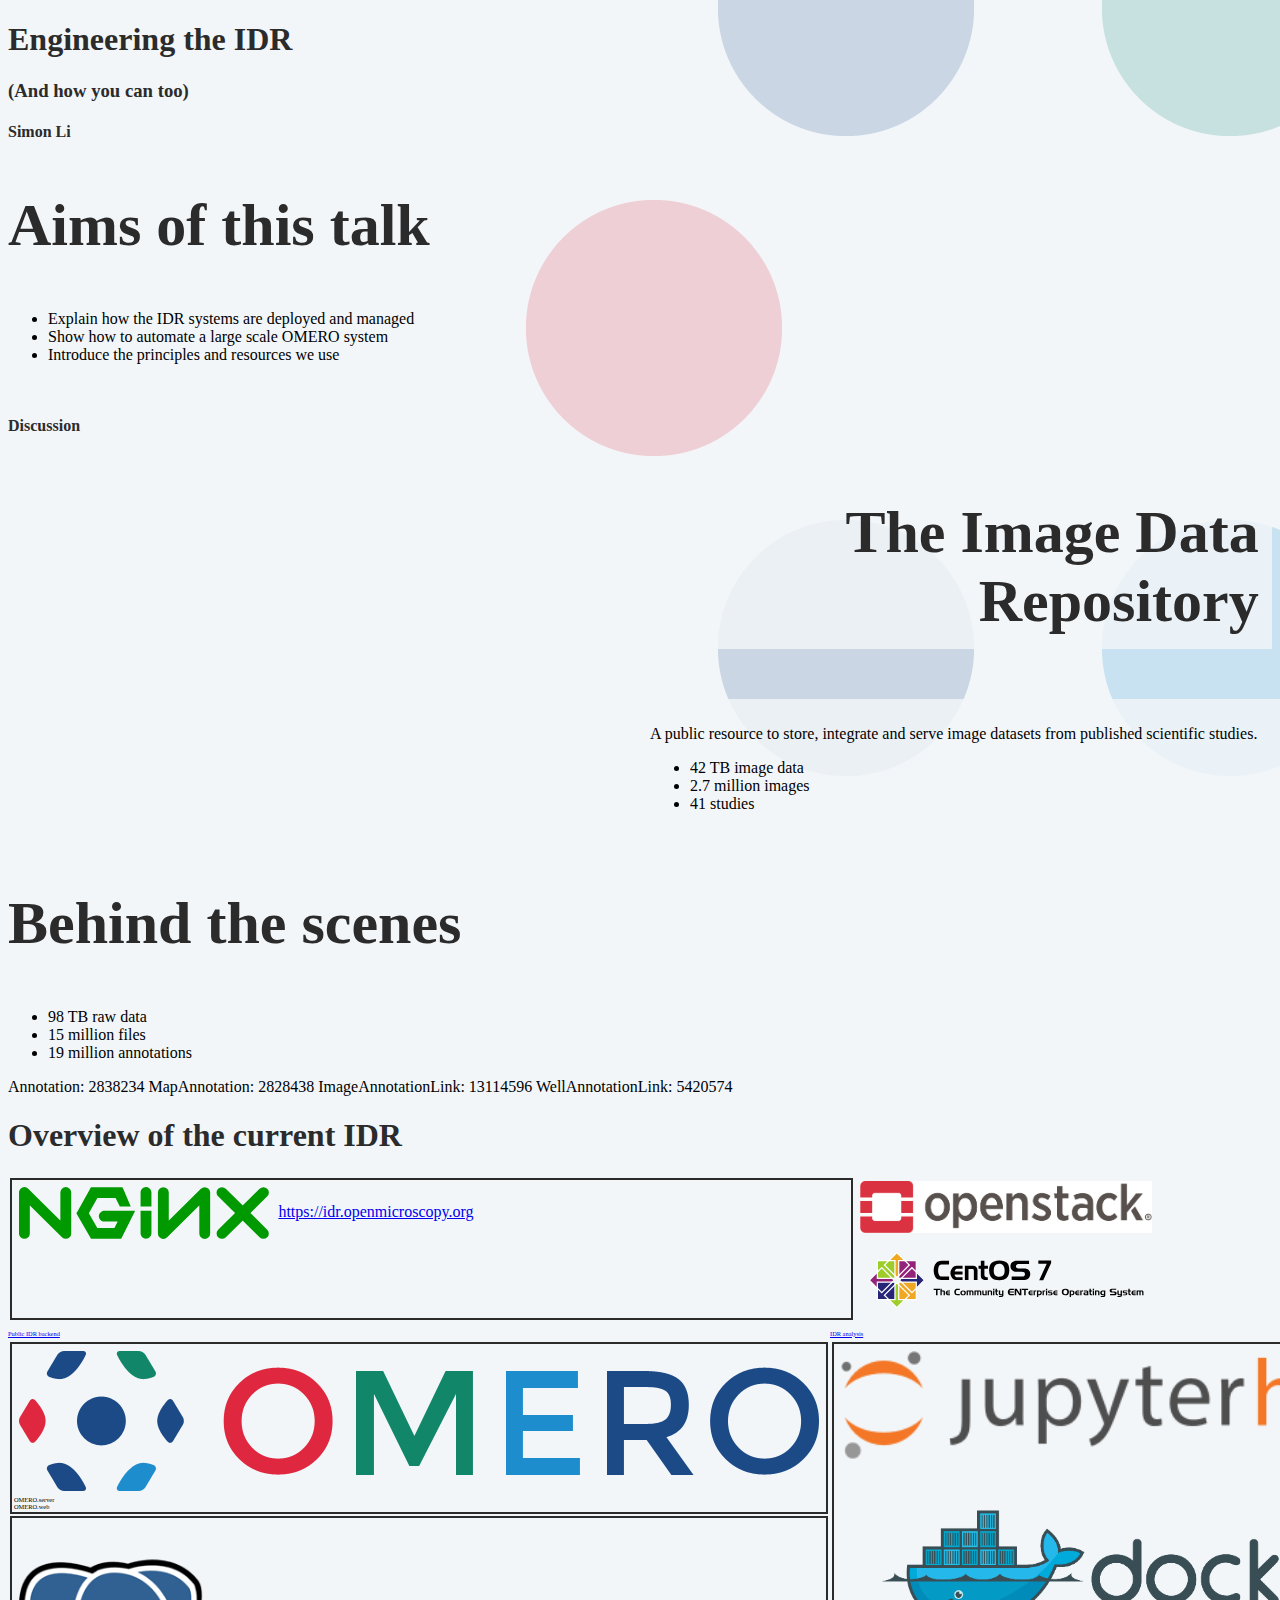
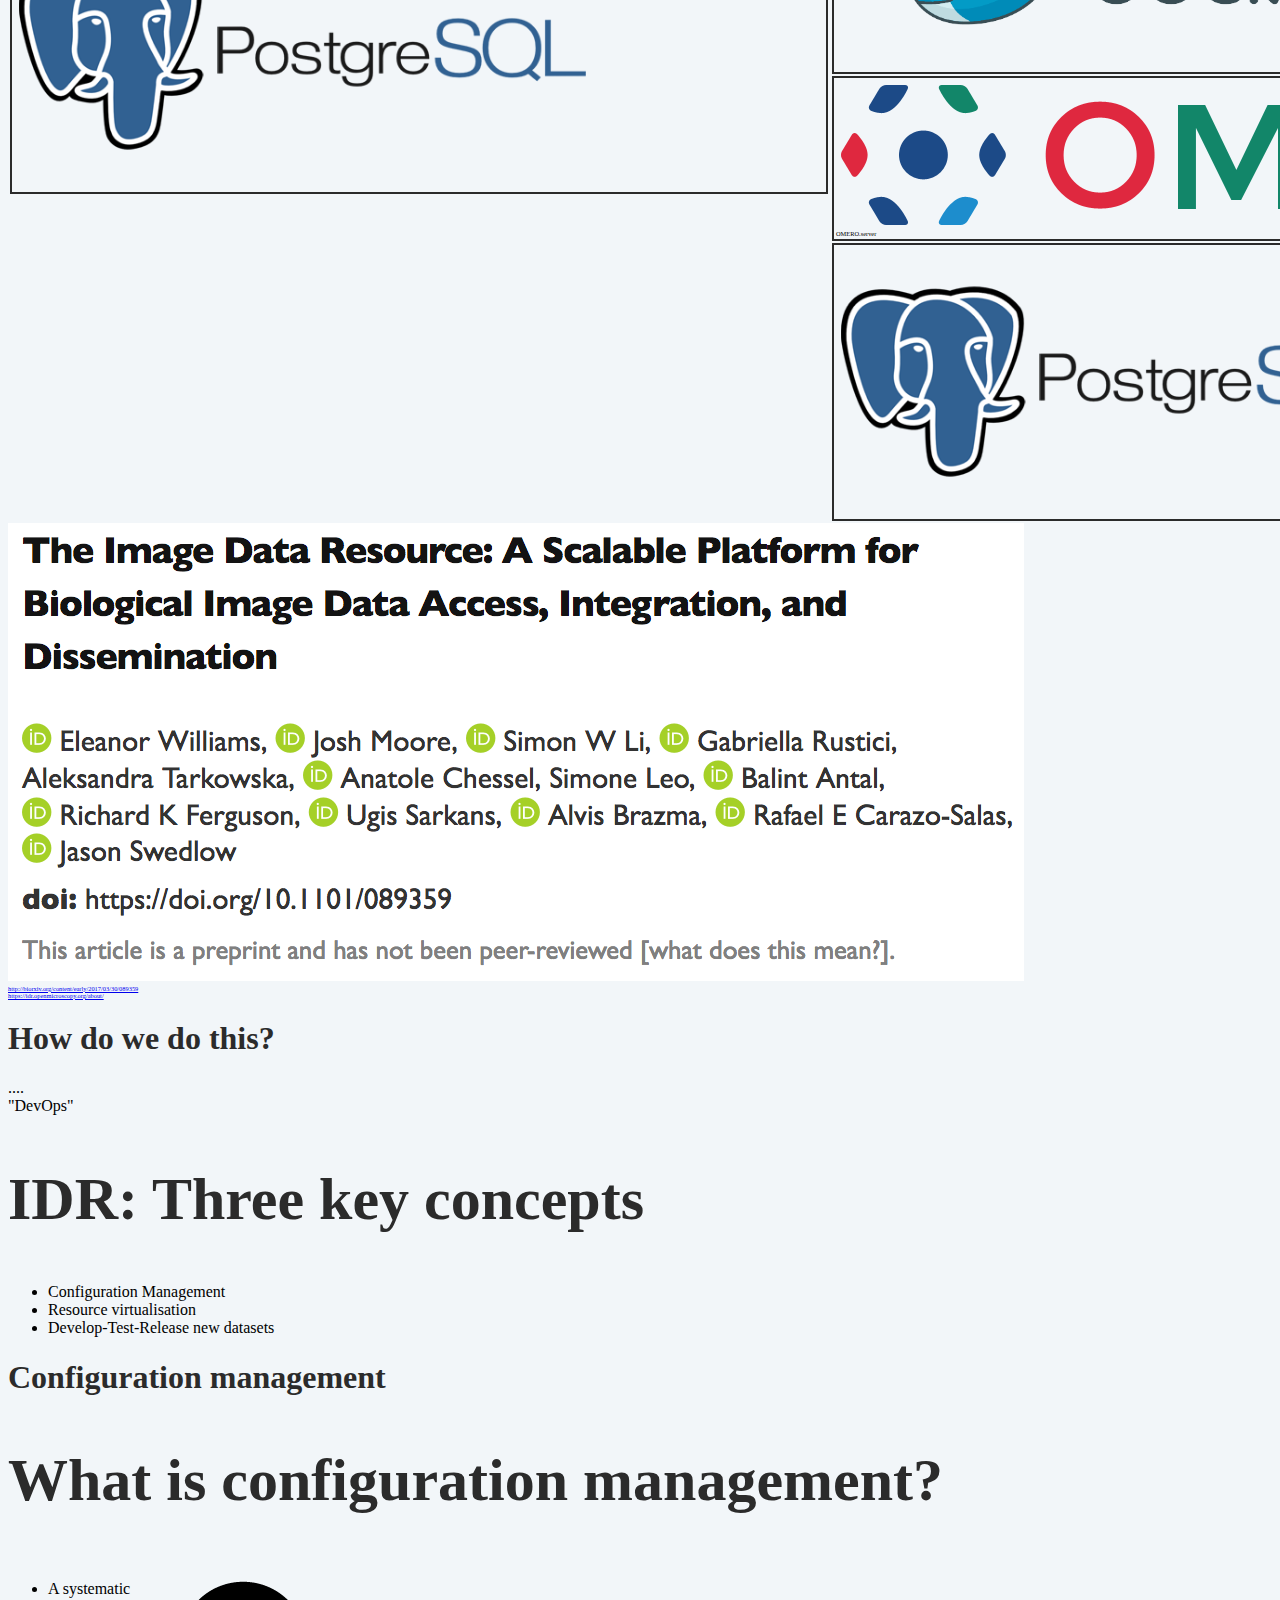
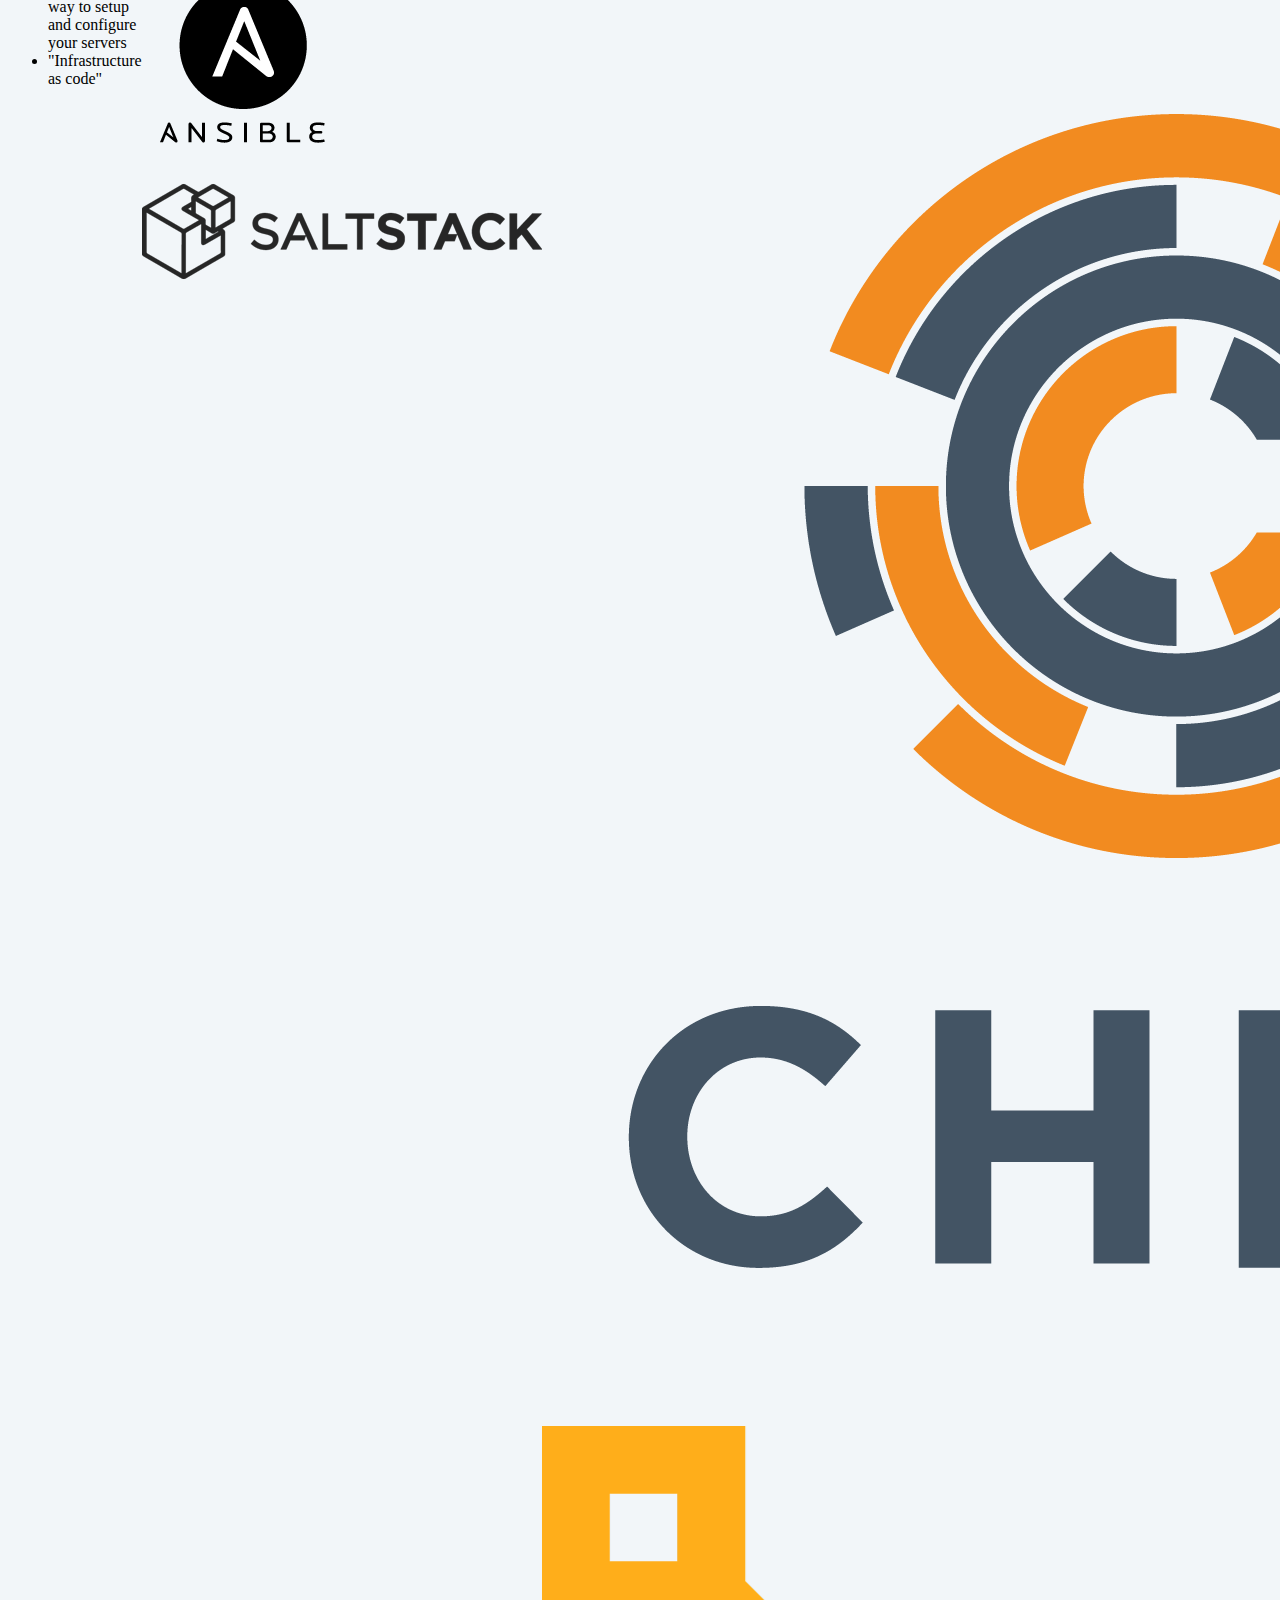
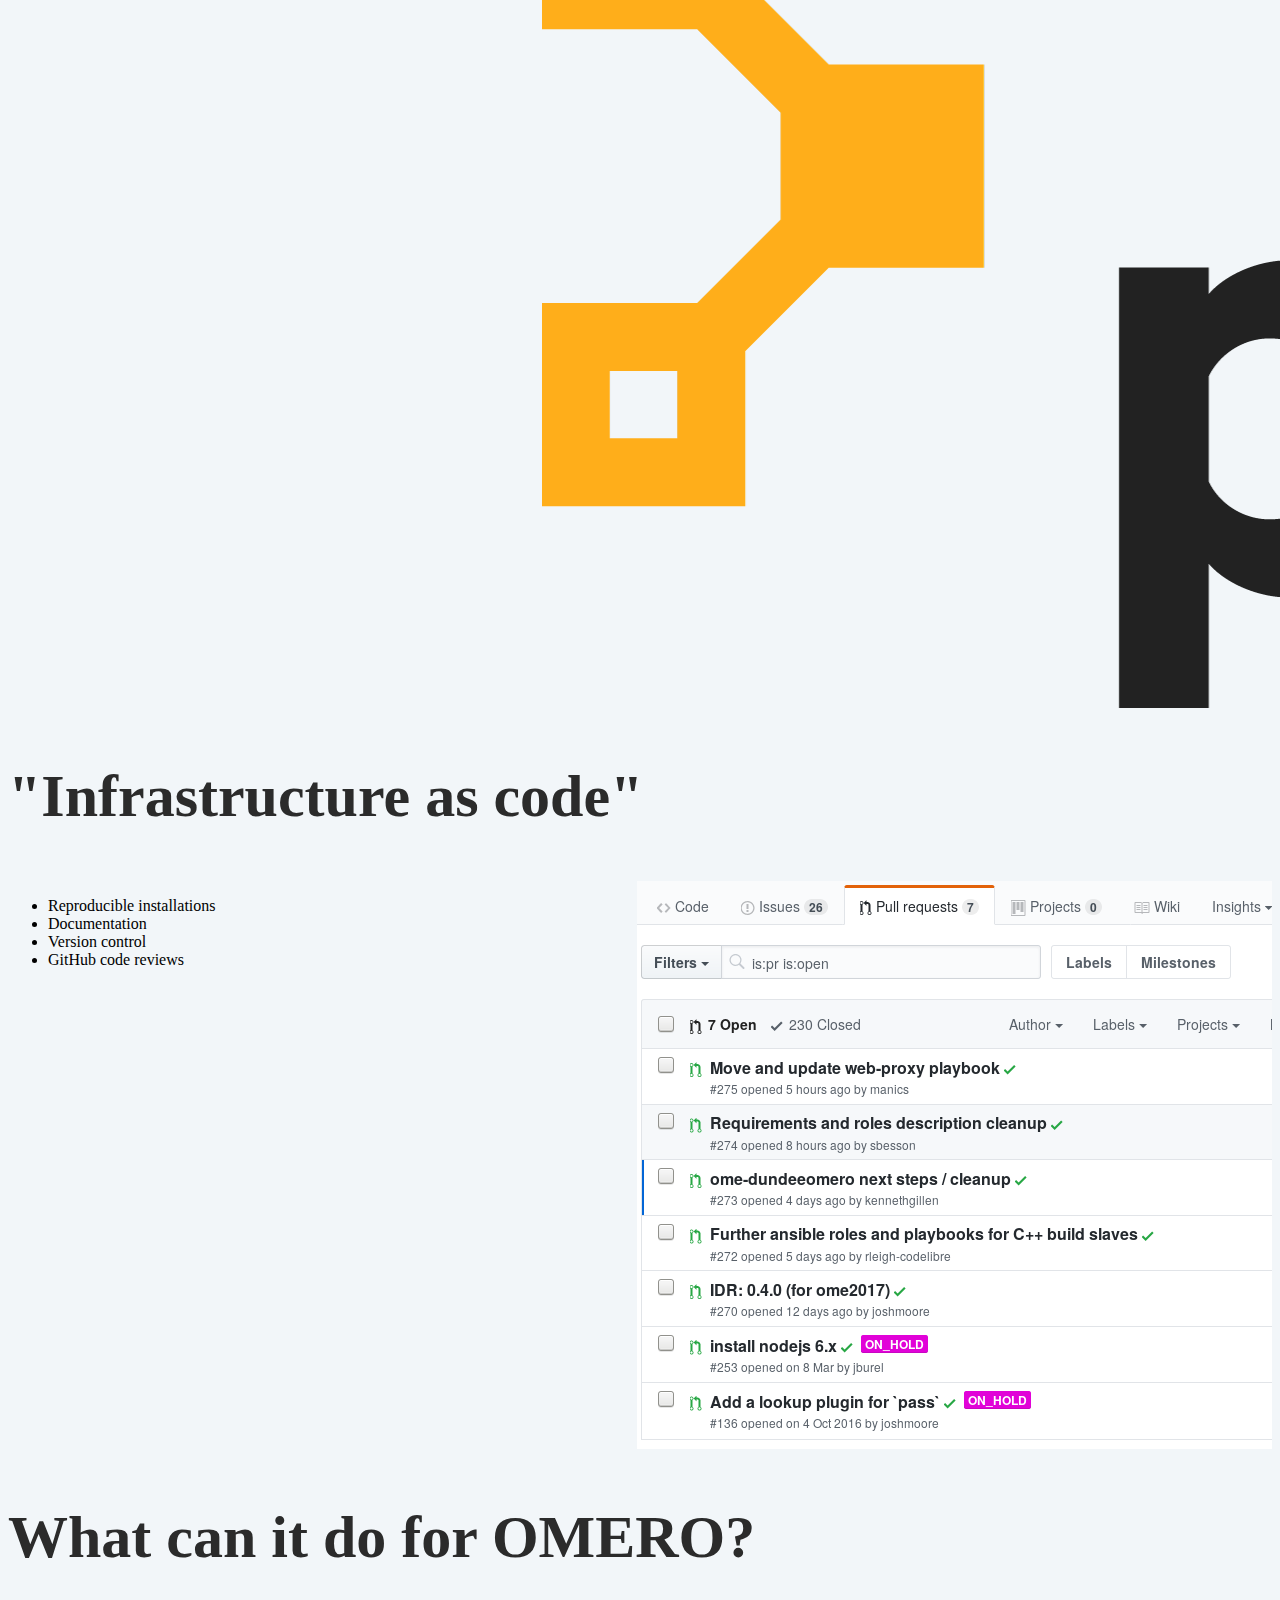
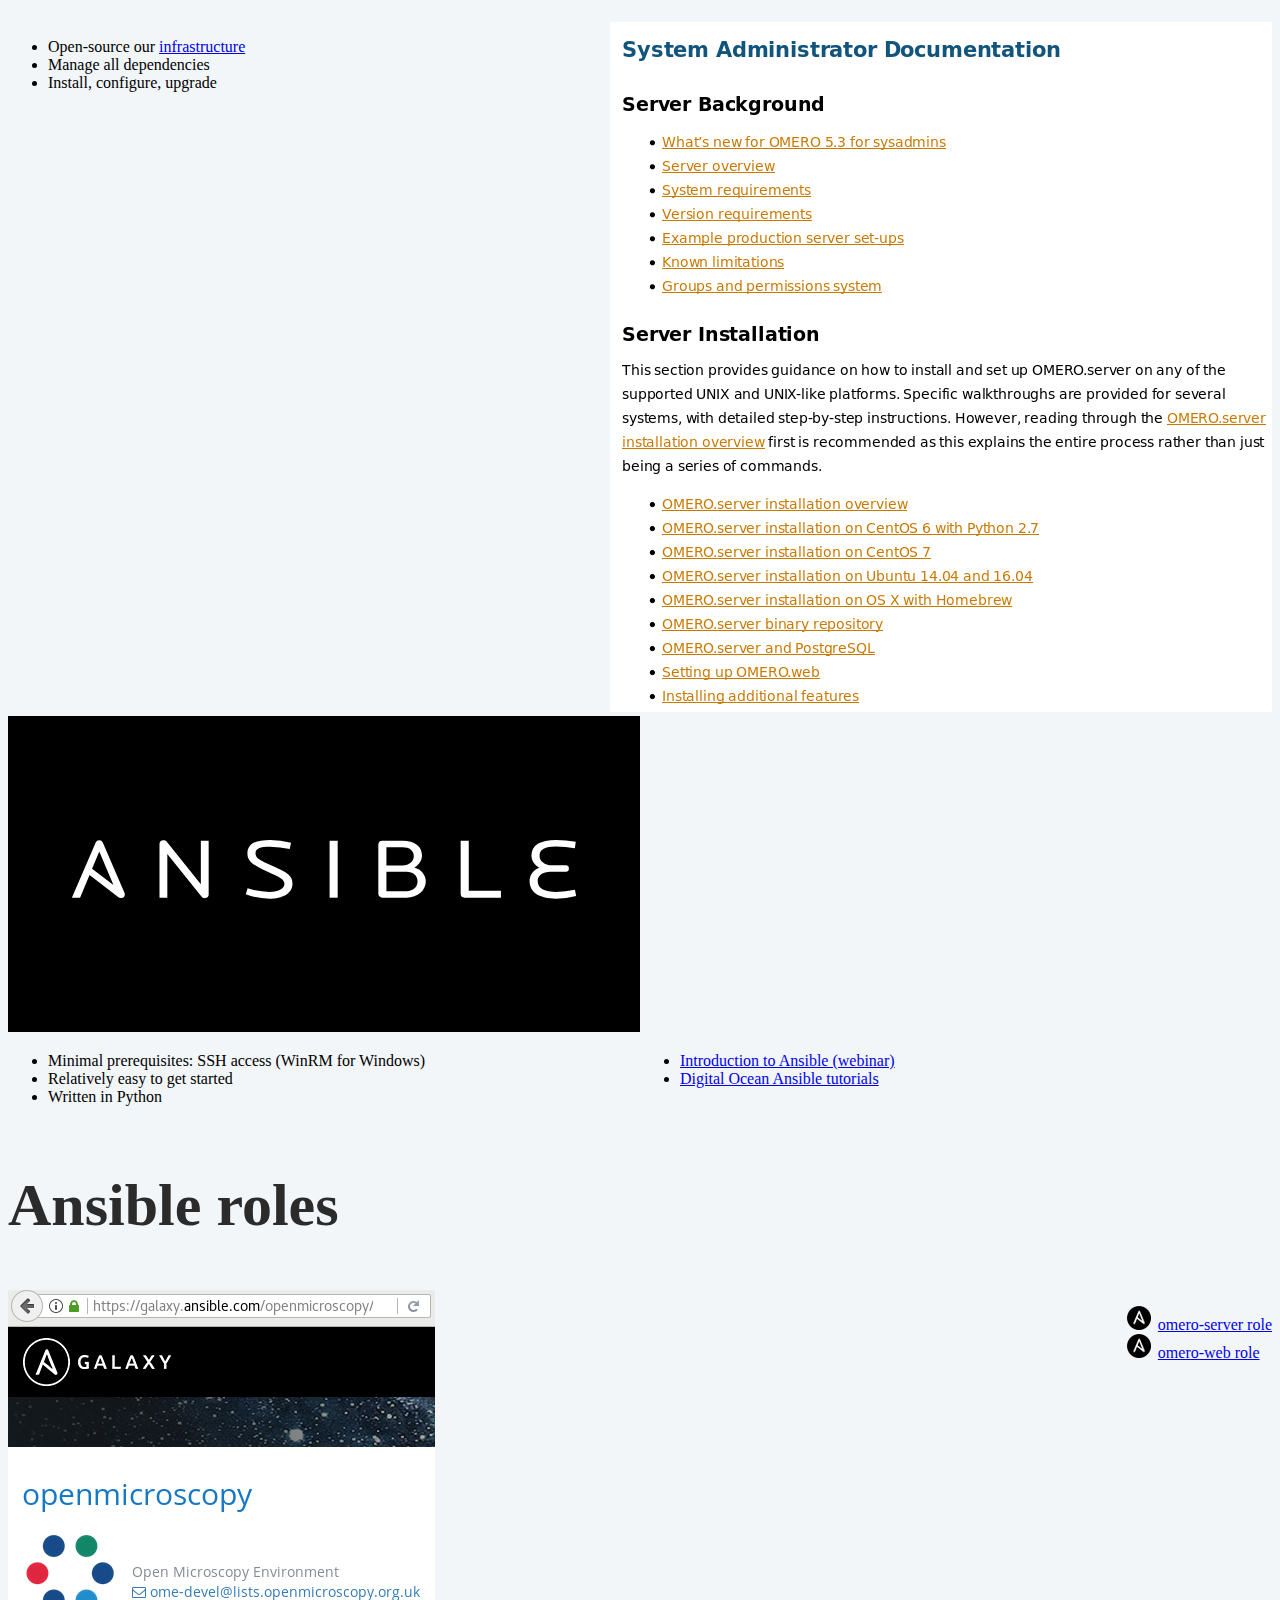
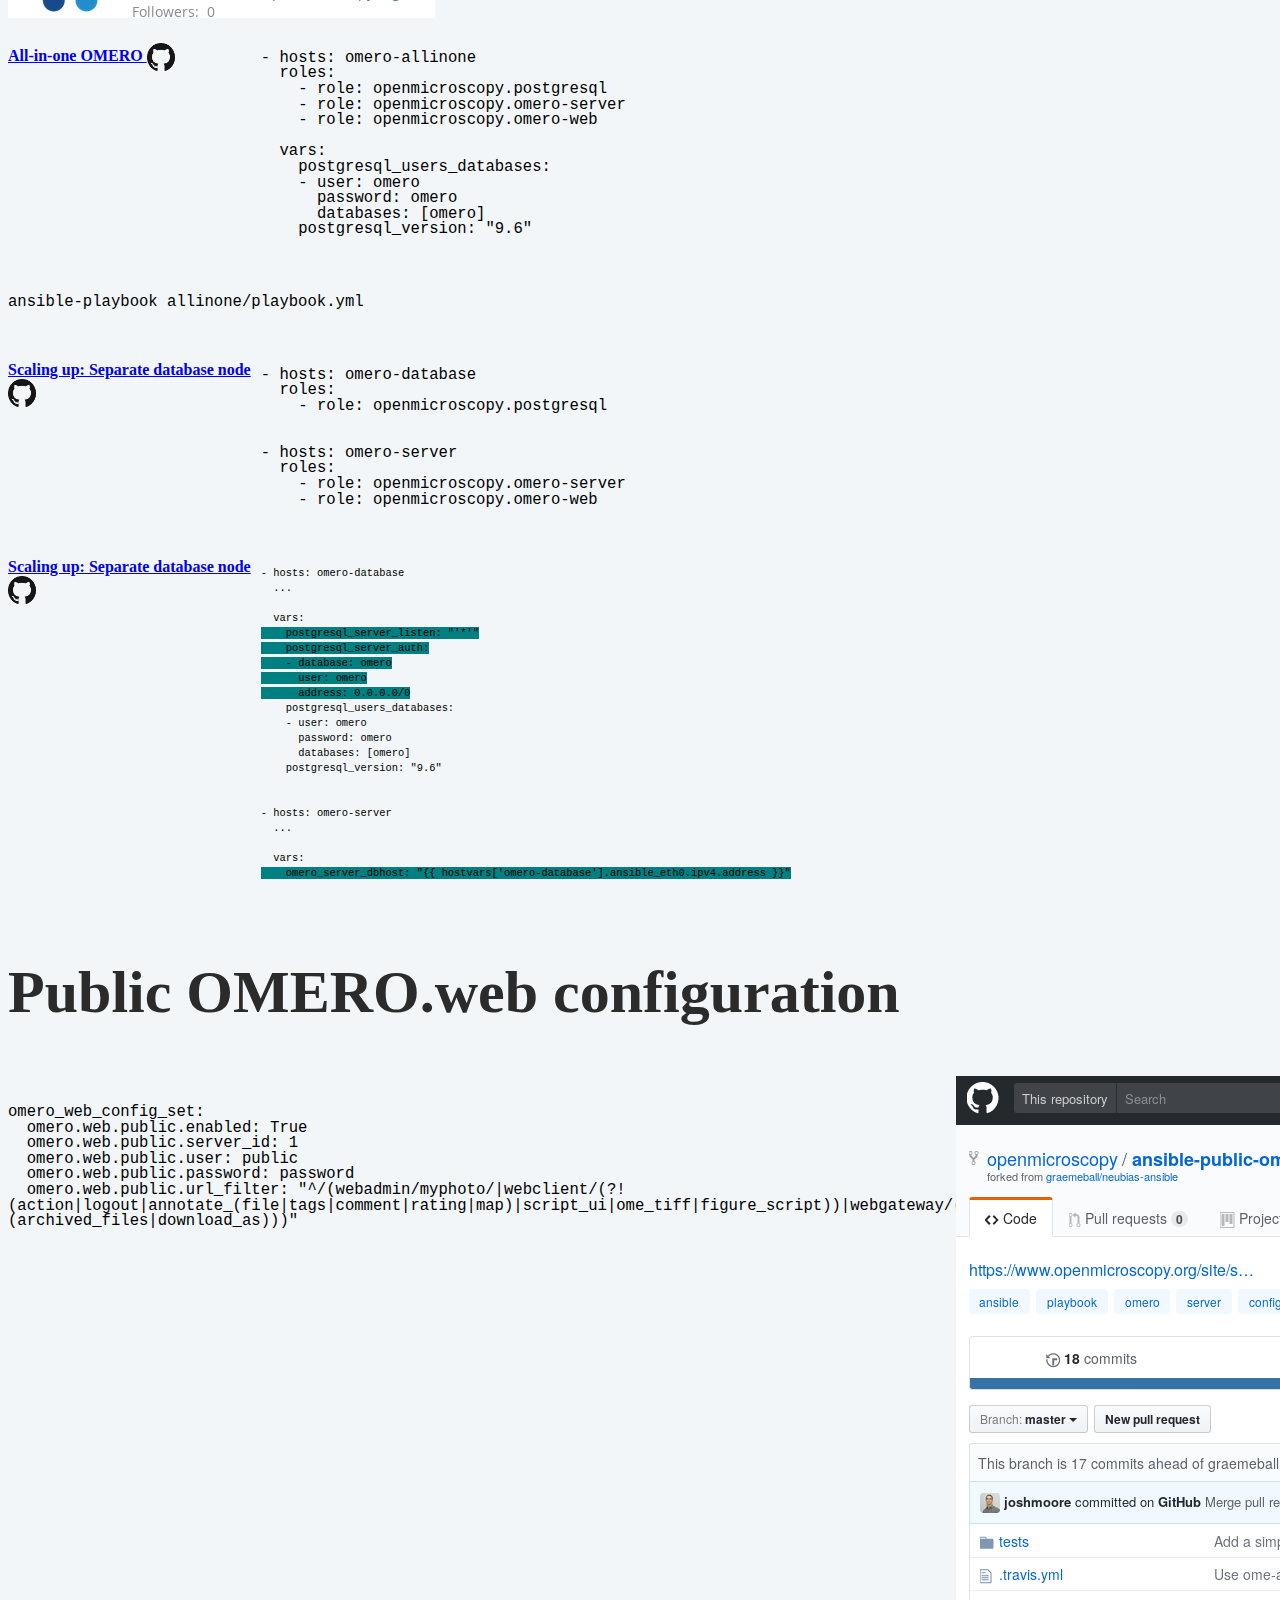
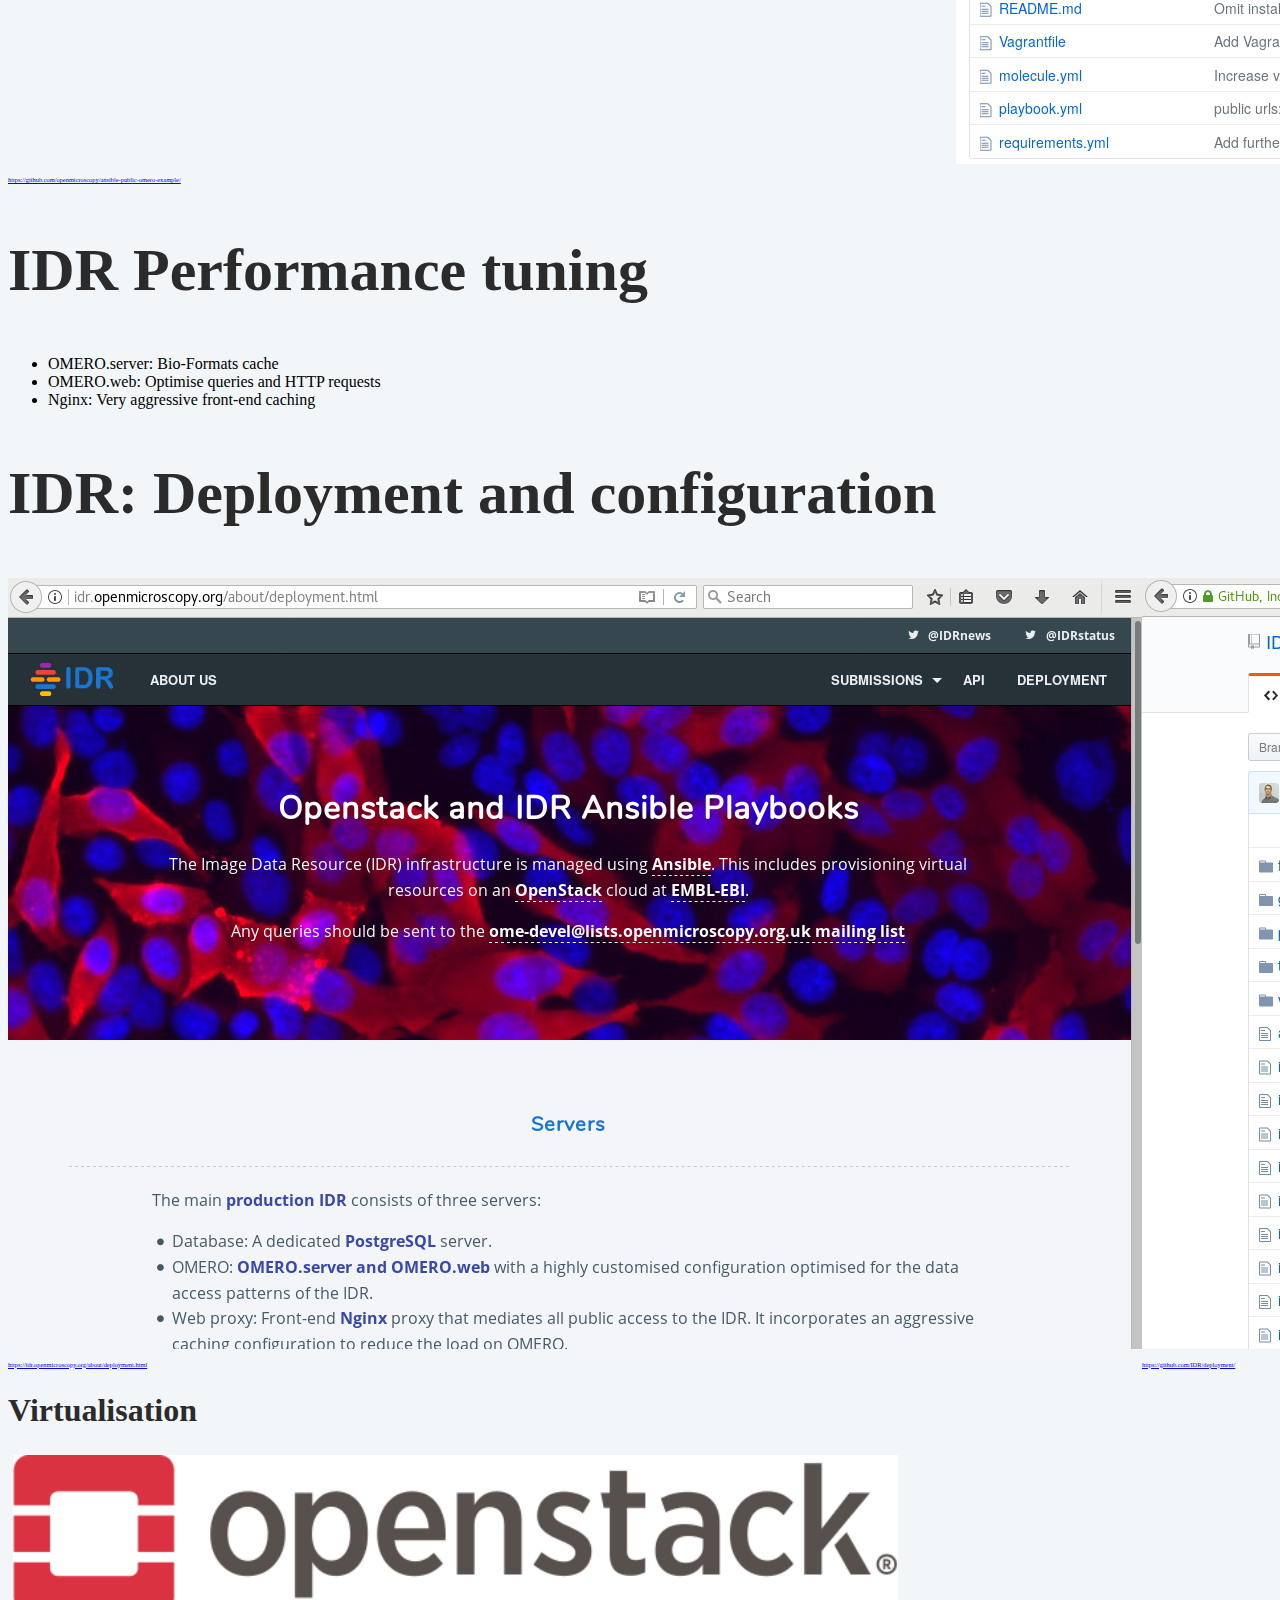
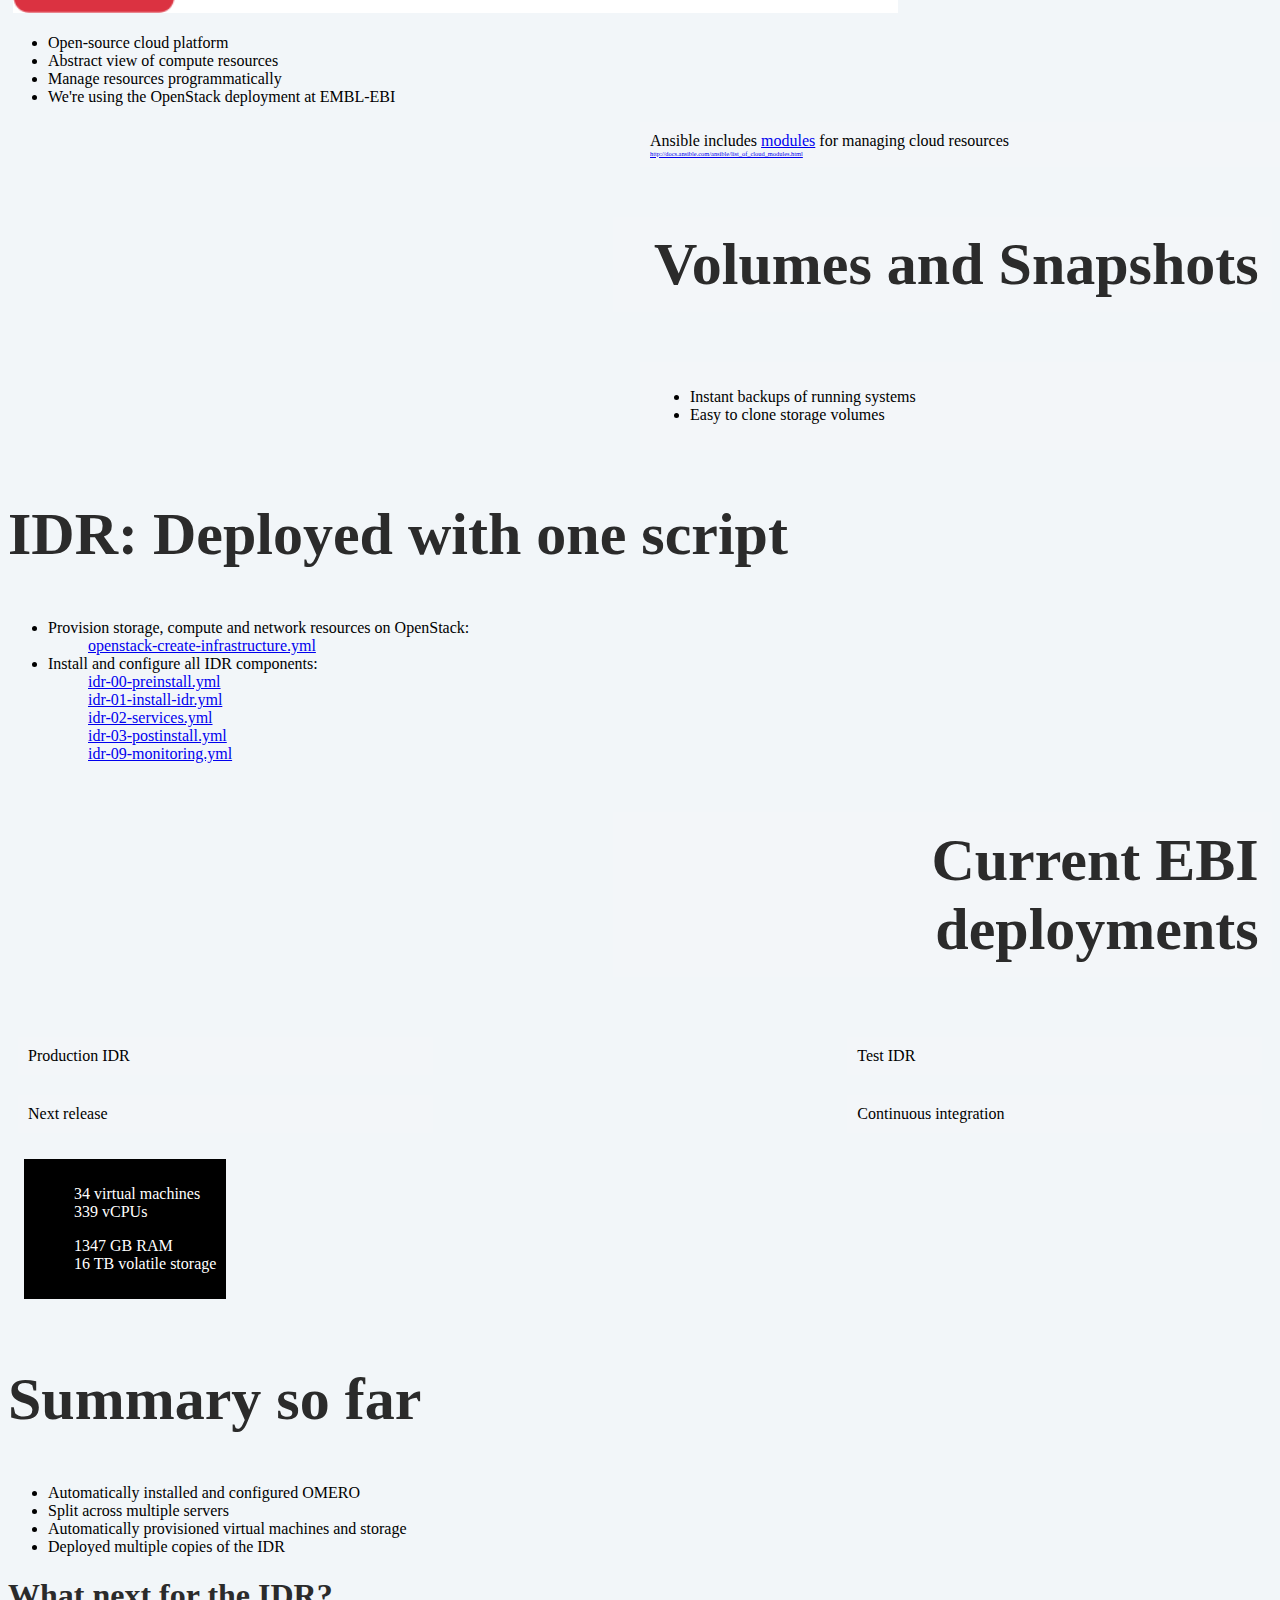
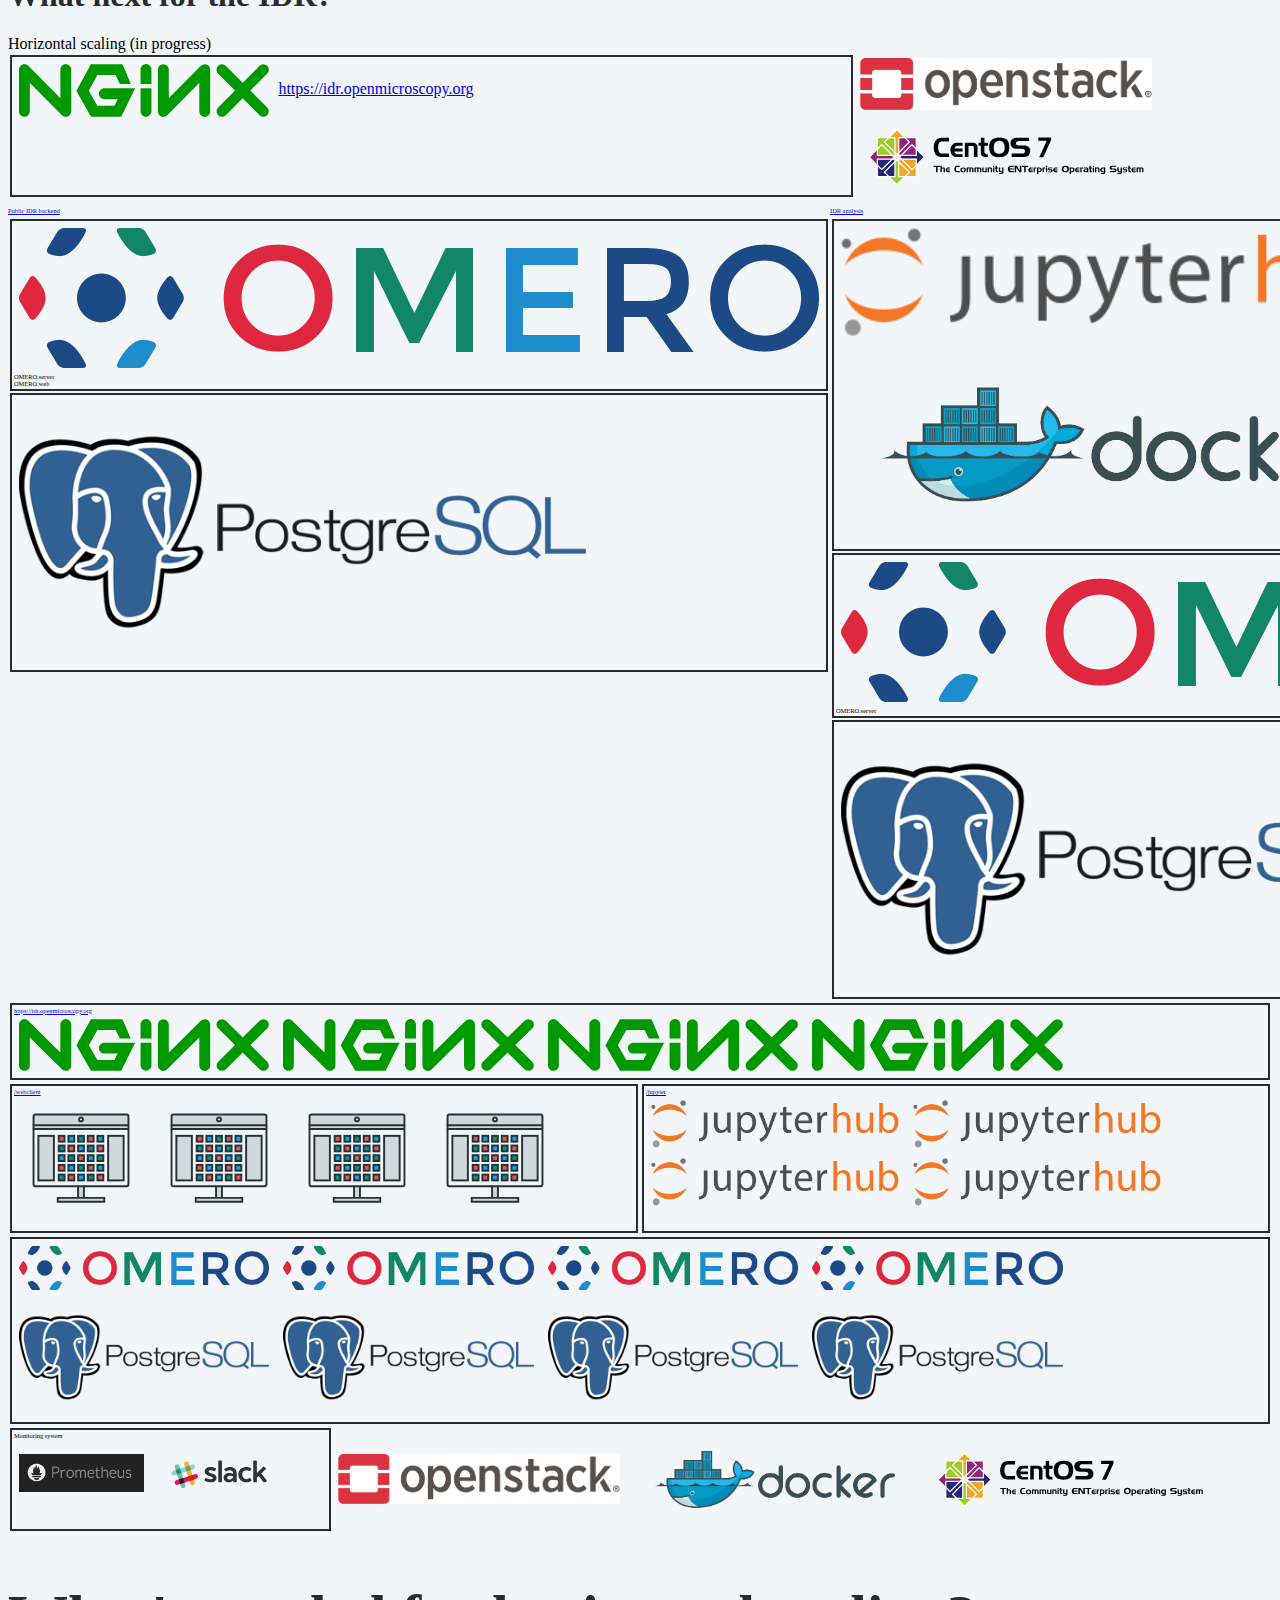
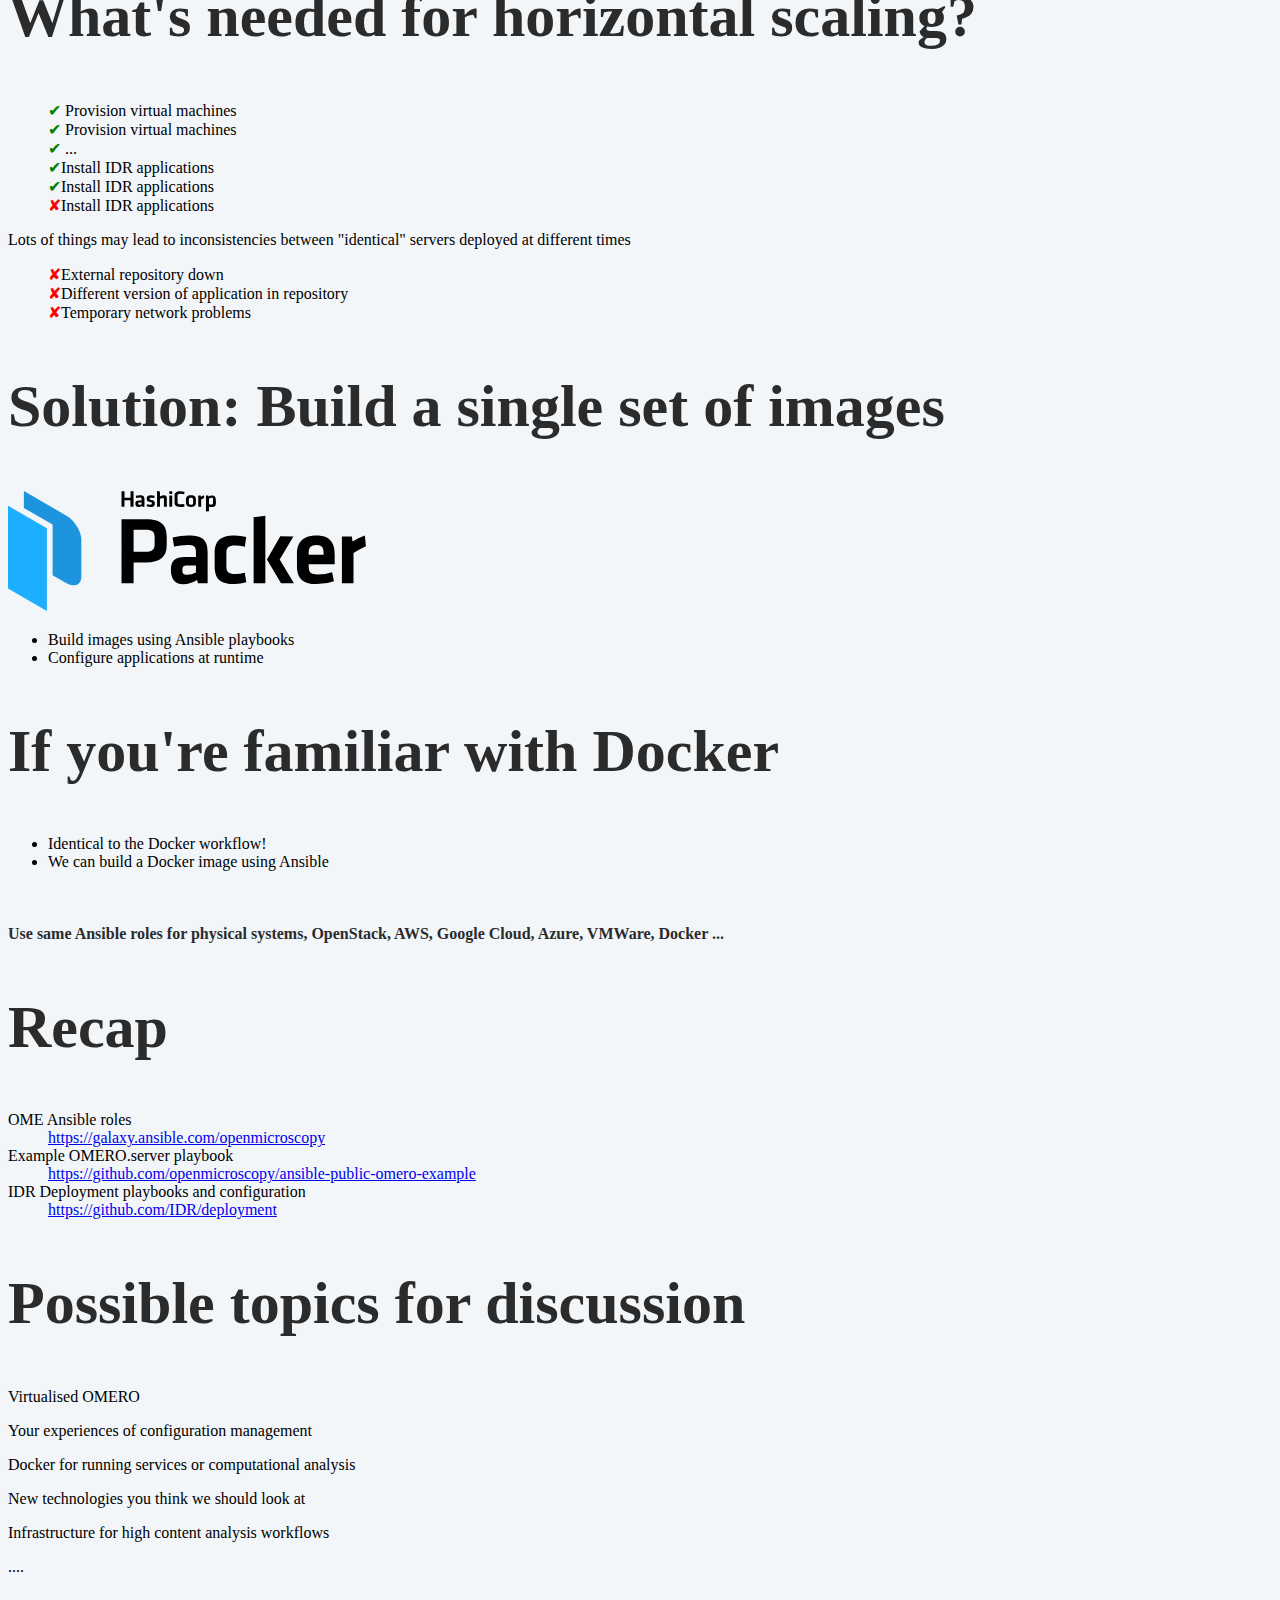
==== 2017/Users-Meeting/Workshops/Engineering-OMERO-IDR/index.html @ f2793356 "Assume reveal-js is in this dir" ====
<!doctype html>

<html lang="en">
  <head>
    <meta charset="utf-8">

    <title>OME2017 » Engineering the IDR</title>

    <meta name="author" content="Simon Li">

    <meta name="apple-mobile-web-app-capable" content="yes">
    <meta name="apple-mobile-web-app-status-bar-style" content="black-translucent">

    <meta name="viewport" content="width=device-width, initial-scale=1.0, maximum-scale=1.0, user-scalable=no">

    <link rel="stylesheet" href="css/reveal.css">
    <link rel="stylesheet" href="css/theme/white.css" id="theme">
    <!--link rel="stylesheet" href="css/theme/league.css" id="theme"-->

    <!-- OME presentation overrides of the default theme -->
    <link rel="stylesheet" href="custom-css/ome-reveal.css">

    <!-- Theme used for syntax highlighting of code -->
    <link rel="stylesheet" href="lib/css/zenburn.css">

    <!-- Printing and PDF exports -->
    <script>
      var link = document.createElement( 'link' );
      link.rel = 'stylesheet';
      link.type = 'text/css';
      link.href = window.location.search.match( /print-pdf/gi ) ? 'css/print/pdf.css' : 'css/print/paper.css';
      document.getElementsByTagName( 'head' )[0].appendChild( link );
    </script>

    <!--[if lt IE 9]>
      <script src="lib/js/html5shiv.js"></script>
    <![endif]-->
  </head>

  <body class="ome_theme">

    <div class="reveal">

      <!-- Any section element inside of this container is displayed as a slide -->
      <div class="slides">

        <!-- title page -->
        <section class="center">
          <h1>Engineering the IDR</h1>
          <h3>(And how you can too)</h3>
          <h4>Simon Li</h4>
        </section>

        <!-- Introduction -->
        <section>
          <section class="center">
            <h2>Aims of this talk</h2>
            <ul>
              <li>Explain how the IDR systems are deployed and managed</li>
              <li>Show how to automate a large scale OMERO system</li>
              <li>Introduce the principles and resources we use</li>
            </ul>
            <h4 class="fragment spaceabove">Discussion</h2>
          </section>

          <section data-background="images/idr-screenshot-placeholder.png" data-background-size="1024px" class="fullscreen-image">
            <h2>The Image Data Repository</h2>
            <div class="overlayimage-right">
              <p>A public resource to store, integrate and serve image datasets from published scientific studies.</p>
              <ul>
                <li>42 TB image data</li>
                <li>2.7 million images</li>
                <li>41 studies</li>
              </ul>
            </div>
          </section>

          <section class="center">
            <h2>Behind the scenes</h2>
            <ul>
              <li>98 TB raw data</li>
              <li>15 million files</li>
              <li>19 million annotations</li>
            </ul>
            <aside class="notes">
            Annotation: 2838234
            MapAnnotation: 2828438
            ImageAnnotationLink: 13114596
            WellAnnotationLink: 5420574
	          </aside>
          </section>
        </section>

        <!-- Current IDR -->
        <section>
          <section class="center">
            <h1>Overview of the current IDR</h1>
          </section>

          <section class="center">

            <div>
              <div class="flexcontainer">
                <div class="flex2 fragment box" data-fragment-index="4">
                  <img src="images/logos/nginx-logo.svg" class="plain" style="width:30%;" />
                  <a href="https://idr.openmicroscopy.org">https://idr.openmicroscopy.org</a>
                </div>
                <div class="flex1">
                  <img src="images/logos/OpenStack-Logo-Horizontal.png" class="plain" style="width: 70%;" />
                  <img src="images/logos/centos-logo-light-tagline-release7.svg" class="plain" style="width: 70%;" />
                </div>
              </div>

              <div class="flexcontainer">
                <div class="flex1 fragment" data-fragment-index="2">
                  <a href="https://idr.openmicroscopy.org/webclient/userdata/?experimenter=-1" class="annotate">Public IDR backend</a>
                  <div class="box">
                    <img src="images/logos/omero-logo-800.png" class="plain" />
                    <div class="annotate">OMERO.server</div>
                    <div class="annotate">OMERO.web</div>
                  </div>
                  <div class="box fragment" data-fragment-index="3">
                    <img src="images/logos/postgresql-logo.png" class="plain" style="width: 70%;" />
                  </div>
                </div>

                <div class="flex1 fragment" data-fragment-index="5">
                  <a href="https://idr.openmicroscopy.org/jupyter/" class="annotate">IDR analysis</a>
                  <div class="box">
                    <img src="images/logos/jupyterhub-80.png" class="plain" style="width: 70%;" />
                    <img src="images/logos/docker-logo-h-trans.png" class="plain" style="width: 70%;" />
                  </div>
                  <div class="box fragment" data-fragment-index="7">
                    <img src="images/logos/omero-logo-800.png" class="plain" />
                    <div class="annotate">OMERO.server</div>
                  </div>
                  <div class="box fragment" data-fragment-index="7">
                    <img src="images/logos/postgresql-logo.png" class="plain" style="width: 70%;" />
                  </div>
                </div>

                <div class="flex1 fragment" data-fragment-index="8">
                  <div>
                    <a class="annotate">
                      Monitoring system
                    </a>
                    <div class="box">
                      <img src="images/logos/munin.png" class="plain" style="width: 70%;" />
                      <img src="images/logos/Slack_RGB.svg" class="plain" style="width: 70%;'" />
                    </div>
                  </div>
                  <div class="fragment" data-fragment-index="9" style="background-color: black; color: white; margin: 1em; padding: 0.1em 1em; font-size: 0.5em;">
                    <ul class="nobullet">
                      <li>7 virtual machines</li>
                      <li>76 vCPUs</li>
                      <li>296 GB RAM</li>
                      <li>2 TB volatile storage</li>
                    </ul>
                  </div>
                </div>

              </div>
            </div>

          </section>

          <section class="center">
            <a href="http://biorxiv.org/content/early/2017/03/30/089359">
              <img src="images/idr-paper-preprint.png" />
            </a>
            <div class="annotate">
              <a href="http://biorxiv.org/content/early/2017/03/30/089359">http://biorxiv.org/content/early/2017/03/30/089359</a>
            </div>
            <div class="annotate">
              <a href="https://idr.openmicroscopy.org/about/">https://idr.openmicroscopy.org/about/</a>
            </div>
          </section>
        </section>


        <!-- Devops -->
        <section>
          <section class="center">
            <h1>How do we do this?</h1>
            <div class="fragment">....</div>
            <aside class="notes">
              "DevOps"
            </aside>
          </section>

          <section data-background="images/dev-ops-problem.jpg" data-background-size="1024px" class="fullscreen-image">
          </section>

          <section class="center">
            <h2>IDR: Three key concepts</h2>
            <ul>
              <li>Configuration Management</li>
              <li class="fragment">Resource virtualisation</li>
              <li class="fragment">Develop-Test-Release new datasets</li>
            </ul>
          </section>
        </section>


        <!-- Configuration management -->
        <section>
          <section class="center">
            <h1>Configuration management</h1>
          </section>

          <section class="center">
            <h2>What is configuration management?</h2>

            <div class="flexcontainer">
              <ul class="flex2">
                <li>A systematic way to setup and configure your servers</li>
                <li>"Infrastructure as code"</li>
              </ul>
              <div class="flex1">
                <a href="https://www.ansible.com/">
                  <img src="images/logos/ansible-logo.png" />
                </a>
                <a href="https://saltstack.com/">
                  <img src="images/logos/saltstack-logo.png" />
                </a>
              </div>
              <div class="flex1">
                <a href="https://www.chef.io/">
                  <img src="images/logos/chef_logo.png" />
                </a>
                <a href="https://puppet.com/">
                  <img src="images/logos/puppet-logo.png" />
                </a>
              </div>
            </div>
          </section>

          <section class="center">
            <h2>"Infrastructure as code"</h2>

            <div class="flexcontainer">
              <ul class="flex1">
                <li>Reproducible installations</li>
                <li>Documentation</li>
                <li>Version control</li>
                <li>GitHub code reviews</li>
              </ul>
              <div class="flex1 fragment">
                <a href="https://github.com/openmicroscopy/infrastructure/pulls">
                  <img src="images/infrastructure-prs-20170523.png" />
                </a>
          </section>


          <section class="center">
            <h2>What can it do for OMERO?</h2>

            <div class="flexcontainer">
              <ul class="flex1">
                <li>Open-source our <a href="https://github.com/openmicroscopy/infrastructure">infrastructure</a></li>
                <li>Manage all dependencies</li>
                <li>Install, configure, upgrade</li>
              </ul>
              <div class="flex1">
                <a href="http://www.openmicroscopy.org/site/support/omero5.3/sysadmins/index.html">
                  <img src="images/ome-sysadmin-install-docs.png" />
                </a>
              </div>
            </div>
          </section>

          <section class="center">
            <div class="flex1">
              <a href="https://www.ansible.com/">
                <img src="images/logos/Ansible-Wordmark-RGB-White.svg" style="width: 50%; background-color: black;" />
              </a>
            </div>
            <div class="flexcontainer">
              <div class="flex1">
                <ul class="fragment">
                  <li>Minimal prerequisites: SSH access (WinRM for Windows)</li>
                  <li>Relatively easy to get started</li>
                  <li>Written in Python</li>
                </ul>
              </div>
              <div class="flex1">
                <ul class="fragment">
                  <li><a href="https://www.ansible.com/webinars-training/introduction-to-ansible">Introduction to Ansible (webinar)</a></li>
                  <li><a href="https://www.digitalocean.com/community/tags/ansible?type=tutorials">Digital Ocean Ansible tutorials</a>
                  </li>
                </ul>
              </div>
            </div>
          </section>
        </section>


        <!-- OMERO ansible examples -->
        <section>
          <section class="center">
            <h2>Ansible roles</h2>
            <div class="flexcontainer">
              <div class="flex1">
                <a href="https://galaxy.ansible.com/openmicroscopy/">
                  <img src="images/ansible-galaxy-openmicroscopy-head.png" />
                </a>
              </div>
              <ul class="flex" style="list-style-image: url('images/logos/ansible-a-24.png');">
                <li><a href="https://galaxy.ansible.com/openmicroscopy/omero-server/">omero-server role</a></li>
                <li><a href="https://galaxy.ansible.com/openmicroscopy/omero-web/">omero-web role</a></li>
              </ul>
          </section>

          <section class="center">
            <div class="flexcontainer">
              <h4 class="flex1">
                <a href="https://github.com/manics/ansible-public-omero-example/blob/ome2017-playbooks/allinone/playbook.yml">All-in-one OMERO <img src="images/logos/github-mark-28.png" class="inline" /></a>
              </h4>
              <div class="flex4">
                <pre class="small"><code data-trim class="yaml">
- hosts: omero-allinone
  roles:
    - role: openmicroscopy.postgresql
    - role: openmicroscopy.omero-server
    - role: openmicroscopy.omero-web

  vars:
    postgresql_users_databases:
    - user: omero
      password: omero
      databases: [omero]
    postgresql_version: "9.6"
                </code></pre>
              </div>
            </div>
            <div>
              <pre class="small"><code data-trim class="bash">
ansible-playbook allinone/playbook.yml
              </code></pre>
            </div>
          </section>

          <section class="center">
            <div class="flexcontainer">
              <h4 class="flex1">
                <a href="https://github.com/manics/ansible-public-omero-example/blob/ome2017-playbooks/two-nodes/playbook.yml">
                  Scaling up: Separate database node <img src="images/logos/github-mark-28.png" class="inline" /></a>
              </h4>
              <div class="flex4">
                <pre class="small"><code data-trim class="yaml">
- hosts: omero-database
  roles:
    - role: openmicroscopy.postgresql


- hosts: omero-server
  roles:
    - role: openmicroscopy.omero-server
    - role: openmicroscopy.omero-web
                </code></pre>
              </div>
            </div>
            <div>
            </div>
          </section>

          <section class="center">
            <div class="flexcontainer">
              <h4 class="flex1">
                <a href="https://github.com/manics/ansible-public-omero-example/blob/ome2017-playbooks/two-nodes/playbook.yml">
                  Scaling up: Separate database node <img src="images/logos/github-mark-28.png" class="inline" /></a>
              </h4>
              <div class="flex4">
                <pre class="tiny"><code data-trim data-noescape class="yaml">
- hosts: omero-database
  ...

  vars:
<mark>    postgresql_server_listen: "'*'"
    postgresql_server_auth:
    - database: omero
      user: omero
      address: 0.0.0.0/0</mark>
    postgresql_users_databases:
    - user: omero
      password: omero
      databases: [omero]
    postgresql_version: "9.6"


- hosts: omero-server
  ...

  vars:
<mark>    omero_server_dbhost: "{{ hostvars['omero-database'].ansible_eth0.ipv4.address }}"</mark>
                </code></pre>
              </div>
            </div>
            <div>
            </div>
          </section>

          <section class="center">
            <h2>Public OMERO.web configuration</h2>
            <div class="flexcontainer">
              <div style="width: 75%;">
                <pre class="small"><code data-trim class="yaml">
omero_web_config_set:
  omero.web.public.enabled: True
  omero.web.public.server_id: 1
  omero.web.public.user: public
  omero.web.public.password: password
  omero.web.public.url_filter: "^/(webadmin/myphoto/|webclient/(?!(action|logout|annotate_(file|tags|comment|rating|map)|script_ui|ome_tiff|figure_script))|webgateway/(?!(archived_files|download_as)))"
                </code></pre>
              </div>
              <div style="float: right;">
                <a href="https://github.com/openmicroscopy/ansible-public-omero-example" class="annotate">
                  <img src="images/github-ansible-public-omero-example-repo.png" />
                </a>
              </div>
            </div>
            <a href="https://github.com/openmicroscopy/ansible-public-omero-example" class="annotate">          https://github.com/openmicroscopy/ansible-public-omero-example/</a>
          </section>

          <section class="center">
            <h2>IDR Performance tuning</h2>
            <ul>
              <li>OMERO.server: Bio-Formats cache</li>
              <li>OMERO.web: Optimise queries and HTTP requests</li>
              <li>Nginx: Very aggressive front-end caching</li>
            </ul>
          </section>

          <section class="center">
            <h2>IDR: Deployment and configuration</h2>
            <div class="flexcontainer"</div>
              <div class="flex1">
                <a href="https://idr.openmicroscopy.org/about/deployment.html" class="annotate">
                  <img src="images/idr-about-deployment.png" />
                  https://idr.openmicroscopy.org/about/deployment.html
                </a>
              </div>
              <div class="flex1">
                <a href="https://github.com/IDR/deployment/" class="annotate">
                  <img src="images/github-idr-deployment-repo.png" />
                  https://github.com/IDR/deployment/
                </a>
              </div>
            </div>
          </section>
        </section>


        <!-- Virtualisation -->
        <section>
          <section class="center">
            <h1>Virtualisation</h1>
          </section>

          <section class="center">
            <div class="flex1">
              <a href="https://www.ansible.com/">
                <img src="images/logos/OpenStack-Logo-Horizontal.png" class="plain" style="width: 70%;" />
              </a>
            </div>
            <ul>
              <li>Open-source cloud platform</li>
              <li>Abstract view of compute resources</li>
              <li>Manage resources programmatically</li>
              <li class="fragment">We're using the OpenStack deployment at EMBL-EBI</li>
            </ul>
          </section>

          <section data-background="images/openstack-overview-screenshot.png" data-background-size="1024px" class="fullscreen-image">
            <div class="fragment overlayimage-right">
              Ansible includes <a href="http://docs.ansible.com/ansible/list_of_cloud_modules.html#openstack">modules</a> for managing cloud resources
              <div class="annotate">
                <a href="http://docs.ansible.com/ansible/list_of_cloud_modules.html#openstack">
                http://docs.ansible.com/ansible/list_of_cloud_modules.html
              </a>
              </div>
            </div>
          </section>

          <section data-background="images/openstack-volumes-screenshot.png" data-background-size="1024px" class="fullscreen-image">
            <h2>Volumes and Snapshots</h2>
            <div class="fragment overlayimage-right">
              <ul>
                <li>Instant backups of running systems</li>
                <li>Easy to clone storage volumes</li>
              </ul>
            </div>
          </section>
        </section>


        <!-- Full IDR -->
        <section>
          <section class="center">
            <h2>IDR: Deployed with one script</h2>
            <ul>
              <li>Provision storage, compute and network resources on OpenStack:
                <ul class="nobullet">
                  <li><a href="https://github.com/IDR/deployment/blob/IDR-0.3.7/ansible/openstack-create-infrastructure.yml">openstack-create-infrastructure.yml</a></li>
                </ul>
              </li>
              <li>Install and configure all IDR components:
                <ul class="nobullet">
                  <li><a href="https://github.com/IDR/deployment/blob/IDR-0.3.7/ansible/idr-00-preinstall.yml">idr-00-preinstall.yml</a></li>
                  <li><a href="https://github.com/IDR/deployment/blob/IDR-0.3.7/ansible/idr-01-install-idr.yml">idr-01-install-idr.yml</a></li>
                  <li><a href="https://github.com/IDR/deployment/blob/IDR-0.3.7/ansible/idr-02-services.yml">idr-02-services.yml</a></li>
                  <li><a href="https://github.com/IDR/deployment/blob/IDR-0.3.7/ansible/idr-03-postinstall.yml">idr-03-postinstall.yml</a></li>
                  <li><a href="https://github.com/IDR/deployment/blob/IDR-0.3.7/ansible/idr-09-monitoring.yml">idr-09-monitoring.yml</a></li>
                </ul>
              </li>
            </ul>
          </section>

          <section data-background="images/embassy-topology-20170524.png" class="fullscreen-image">
            <h2 class="fragment">Current EBI deployments</h2>
            <div class="flexcontainer">
              <div class="fragment flex1 overlayimage" style="margin: 10px;">
                Production IDR
              </div>
              <div class="flex1"></div>
              <div class="fragment flex1 overlayimage" style="margin: 10px;">
                Test IDR
              </div>
            </div>
            <div class="flexcontainer">
              <div class="fragment flex1 overlayimage" style="margin: 10px;">
                Next release
              </div>
              <div class="flex1"></div>
              <div class="fragment flex1 overlayimage" style="margin: 10px;">
                Continuous integration
              </div>
            </div>
            <div class="flexcontainer">
              <div class="fragment overlayimage" style="background-color: black; color: white; margin: 1em;">
              <ul class="flex1 nobullet">
                <li>34 virtual machines</li>
                <li>339 vCPUs</li>
              </ul>
              <ul class="flex1 nobullet">
                <li>1347 GB RAM</li>
                <li>16 TB volatile storage</li>
              </ul>
            </div>
          </section>
        </section>


        <section class="center">
          <h2>Summary so far</h2>
          <ul>
            <li class="fragment">Automatically installed and configured OMERO</li>
            <li class="fragment">Split across multiple servers</li>
            <li class="fragment">Automatically provisioned virtual machines and storage</li>
            <li class="fragment">Deployed multiple copies of the IDR</li>
          </ul>
        </section>

        <!-- Working on -->
        <section>
          <section class="center">
            <h1>What next for the IDR?</h1>
            <div class="fragment">Horizontal scaling (in progress)</div>
          </section>

          <section class="center">

            <div>
              <div class="flexcontainer">
                <div class="flex2 box">
                  <img src="images/logos/nginx-logo.svg" class="plain" style="width:30%;" />
                  <a href="https://idr.openmicroscopy.org">https://idr.openmicroscopy.org</a>
                </div>
                <div class="flex1">
                  <img src="images/logos/OpenStack-Logo-Horizontal.png" class="plain" style="width: 70%;" />
                  <img src="images/logos/centos-logo-light-tagline-release7.svg" class="plain" style="width: 70%;" />
                </div>
              </div>

              <div class="flexcontainer">
                <div class="flex1">
                  <a href="https://idr.openmicroscopy.org/webclient/userdata/?experimenter=-1" class="annotate">Public IDR backend</a>
                  <div class="box">
                    <img src="images/logos/omero-logo-800.png" class="plain" />
                    <div class="annotate">OMERO.server</div>
                    <div class="annotate">OMERO.web</div>
                  </div>
                  <div class="box">
                    <img src="images/logos/postgresql-logo.png" class="plain" style="width: 70%;" />
                  </div>
                </div>

                <div class="flex1">
                  <a href="https://idr.openmicroscopy.org/jupyter/" class="annotate">IDR analysis</a>
                  <div class="box">
                    <img src="images/logos/jupyterhub-80.png" class="plain" style="width: 70%;" />
                    <img src="images/logos/docker-logo-h-trans.png" class="plain" style="width: 70%;" />
                  </div>
                  <div class="box">
                    <img src="images/logos/omero-logo-800.png" class="plain" />
                    <div class="annotate">OMERO.server</div>
                  </div>
                  <div class="box">
                    <img src="images/logos/postgresql-logo.png" class="plain" style="width: 70%;" />
                  </div>
                </div>

                <div class="flex1">
                  <a class="annotate">
                    Monitoring system
                  </a>
                  <div class="box">
                    <img src="images/logos/munin.png" class="plain" style="width: 70%;" />
                    <img src="images/logos/Slack_RGB.svg" class="plain" style="width: 70%;'" />
                  </div>
                </div>

              </div>
            </div>

          </section>

          <section class="center">

            <div>
              <div class="box">
                <div class="annotate">
                  <a href="https://idr.openmicroscopy.org/">https://idr.openmicroscopy.org</a>
                </div>
                <div>
                  <img src="images/logos/nginx-logo.svg" class="plain" style="width:20%;" />
                  <img src="images/logos/nginx-logo.svg" class="plain" style="width:20%;" />
                  <img src="images/logos/nginx-logo.svg" class="plain" style="width:20%;" />
                  <img src="images/logos/nginx-logo.svg" class="plain" style="width:20%;" />
                </div>
              </div>

              <div class="flexcontainer">
                <div class="flex1 box">
                  <div class="annotate">
                    <a href="https://idr.openmicroscopy.org/webclient/userdata/?experimenter=-1">/webclient</a>
                  </div>
                  <div>
                    <img src="images/omero-features-icons_omero-web.svg" class="plain" style="width:20%;" />
                    <img src="images/omero-features-icons_omero-web.svg" class="plain" style="width:20%;" />
                    <img src="images/omero-features-icons_omero-web.svg" class="plain" style="width:20%;" />
                    <img src="images/omero-features-icons_omero-web.svg" class="plain" style="width:20%;" />
                  </div>
                </div>

                <div class="flex1 box">
                  <div class="annotate">
                    <a href="https://idr.openmicroscopy.org/jupyter/">/jupyter</a>
                  </div>
                  <div>
                    <img src="images/logos/jupyterhub-80.png" class="plain" style="width: 40%;" />
                    <img src="images/logos/jupyterhub-80.png" class="plain" style="width: 40%;" />
                    <img src="images/logos/jupyterhub-80.png" class="plain" style="width: 40%;" />
                    <img src="images/logos/jupyterhub-80.png" class="plain" style="width: 40%;" />
                  </div>
                </div>
              </div>

              <div class="box">
                <div>
                  <img src="images/logos/omero-logo-800.png" class="plain" style="width:20%;" />
                  <img src="images/logos/omero-logo-800.png" class="plain" style="width:20%;" />
                  <img src="images/logos/omero-logo-800.png" class="plain" style="width:20%;" />
                  <img src="images/logos/omero-logo-800.png" class="plain" style="width:20%;" />
                </div>
                <div>
                  <img src="images/logos/postgresql-logo.png" class="plain" style="width:20%;" />
                  <img src="images/logos/postgresql-logo.png" class="plain" style="width:20%;" />
                  <img src="images/logos/postgresql-logo.png" class="plain" style="width:20%;" />
                  <img src="images/logos/postgresql-logo.png" class="plain" style="width:20%;" />
                </div>
              </div>

            </div>

            <div class="flexcontainer">
              <div class="flex1 box">
                <div class="annotate">
                  Monitoring system
                </div>
                <img src="images/logos/prometheus.png" class="plain" style="width: 40%;'" />
                <img src="images/logos/Slack_RGB.svg" class="plain" style="width: 40%;'" />
              </div>
              <div class="flex3">
                <img src="images/logos/OpenStack-Logo-Horizontal.png" class="plain" style="width: 30%;" />
                <img src="images/logos/docker-logo-h-trans.png" class="plain" style="width: 30%;" />
                <img src="images/logos/centos-logo-light-tagline-release7.svg" class="plain" style="width: 30%;" />
              </div>
            </div>

          </section>
        </section>

        <!-- Building images -->
        <section>
          <section class="center">
            <h2>What's needed for horizontal scaling?</h2>
            <ul class="nobullet">
              <li class="fragment"><span style="color:green;">&#10004;</span> Provision virtual machines</li>
              <li class="fragment"><span style="color:green;">&#10004;</span> Provision virtual machines</li>
              <li class="fragment"><span style="color:green;">&#10004;</span> ...</li>

              <li class="fragment"><span style="color:green;">&#10004;</span>Install IDR applications</li>
              <li class="fragment"><span style="color:green;">&#10004;</span>Install IDR applications</li>
              <li class="fragment"><span style="color:red;">&#10008;</span>Install IDR applications</li>
            </ul>
          </section>

          <section>
            <p>
              Lots of things may lead to inconsistencies between "identical" servers deployed at different times
            </p>
            <ul class="nobullet">
              <li><span style="color:red;">&#10008;</span>External repository down</li>
              <li><span style="color:red;">&#10008;</span>Different version of application in repository</li>
              <li><span style="color:red;">&#10008;</span>Temporary network problems</li>
            </ul>
          </section>

          <section>
            <h2>Solution: Build a single set of images</h2>
            <a href="https://www.packer.io/">
              <img src="images/logos/hashicorp-packer.svg" />
            </a>
            <ul>
              <li>Build images using Ansible playbooks</li>
              <li>Configure applications at runtime</li>
            </ul>
          </section>

          <section>
            <h2>If you're familiar with Docker</h2>
            <ul class="fragment">
              <li>Identical to the Docker workflow!</li>
              <li class="fragment">We can build a Docker image using Ansible</li>
            </ul>
            <h4 class="fragment spaceabove">Use same Ansible roles for physical systems, OpenStack, AWS, Google Cloud, Azure, VMWare, Docker ...</h4>
          </section>

        </section>


        <!-- Summary -->
        <section class="center">
          <h2>Recap</h2>
          <dl>
            <dt class="fragment" data-fragment-index="1">OME Ansible roles</dt>
            <dd class="fragment" data-fragment-index="1"><a href="https://galaxy.ansible.com/openmicroscopy/">https://galaxy.ansible.com/openmicroscopy</a></dd>
            <dt class="fragment" data-fragment-index="2">Example OMERO.server playbook</dt>
            <dd class="fragment" data-fragment-index="2"><a href="https://github.com/openmicroscopy/ansible-public-omero-example/">https://github.com/openmicroscopy/ansible-public-omero-example</a></dd>
            <dt class="fragment" data-fragment-index="3">IDR Deployment playbooks and configuration</dt>
            <dd class="fragment" data-fragment-index="3"><a href="https://github.com/IDR/deployment/">https://github.com/IDR/deployment</a></dd>
          </dl>
        </section>


        <!-- Discussion topics -->
        <section>
          <section class="center">
            <h2>Possible topics for discussion</h2>
            <p>Virtualised OMERO</p>
            <p>Your experiences of configuration management</p>
            <p>Docker for running services or computational analysis</p>
            <p>New technologies you think we should look at</p>
            <p>Infrastructure for high content analysis workflows</p>
            <p>....</p>
          </section>
        </section>

        <section class="center">
          <h2>Thank you</h2>
          <ul>
            <li>Prof. Jason Swedlow</li>
            <li>OME team</li>
          </ul>
          <br/><br/>
          <div style="background-color: #fff;">
            <img src="images/logos/wellcome.png" height="140px">
            <img src="images/logos/bbsrc.png" height="140px">
          </div>
        </section>

      </div>

    </div>



    <script src="lib/js/head.min.js"></script>
    <script src="js/reveal.js"></script>

    <script>
      // Full list of configuration options available here:
      // https://github.com/hakimel/reveal.js#configuration
      Reveal.initialize({
        controls: true,
        progress: true,
        history: true,
        center: false,

        transition: 'default', // default/cube/page/concave/zoom/linear/fade/none

        // Optional libraries used to extend on reveal.js
        dependencies: [
          // Cross-browser shim that fully implements classList - https://github.com/eligrey/classList.js/
          { src: 'lib/js/classList.js', condition: function() { return !document.body.classList; } },

          // Interpret Markdown in <section> elements
          { src: 'plugin/markdown/showdown.js', condition: function() { return !!document.querySelector( '[data-markdown]' ); } },
          { src: 'plugin/markdown/markdown.js', condition: function() { return !!document.querySelector( '[data-markdown]' ); } },

          // Syntax highlight for <code> elements
          { src: 'plugin/highlight/highlight.js', async: true, callback: function() { hljs.initHighlightingOnLoad(); } },

          // Zoom in and out with Alt+click
          { src: 'plugin/zoom-js/zoom.js', async: true, condition: function() { return !!document.body.classList; } },

          // Speaker notes
          { src: 'plugin/notes/notes.js', async: true, condition: function() { return !!document.body.classList; } },

          // Remote control your reveal.js presentation using a touch device
          { src: 'plugin/remotes/remotes.js', async: true, condition: function() { return !!document.body.classList; } }
          ]
      });
    </script>

  </body>
</html>
---- 2017/Users-Meeting/Workshops/Engineering-OMERO-IDR/custom-css/ome-reveal.css ----
.reveal h1, .reveal h2, .reveal h3, .reveal h4, .reveal h5, .reveal h6 {
  text-transform: none;
  color: #2b2b2b;
}
.reveal h2 {
    font-size: 60px;
}
.ome_theme {
    background-image: url("../images/ome-icon-opacity.png");
    background-color: #f2f6f9;
    background-repeat: no-repeat;
    background-position: right -270px top -120px;
}

.fullscreen-image {
    background-position: left 0px top 0px;
}

.fullscreen-image h2, .fullscreen-image h3 {
    background-color: rgba(242,246,249,0.8);
    text-align: right;
    width: 50%;
    margin-left: auto;
    margin-right: 0px;
    padding: 10pt;
    transition: all .15s linear;
}

div.overlayimage, div.overlayimage-right {
    background-color: rgba(242,246,249,0.8);
    text-align: left;
    padding: 10px;
}

div.overlayimage-right {
    width: 50%;
    margin-left: 50%;
}

.fullscreen-image h2:hover, .fullscreen-image h3:hover {
  box-shadow: 0 0 20px rgba(0, 0, 0, 0.55);
}

.reveal pre code {
    white-space: pre-wrap;
    font-size: 1.5em;
    line-height: 1;
}

.reveal pre.small code {
    white-space: pre-wrap;
    font-size: 1.2em;
    line-height: 1;
}

.reveal pre.tiny code {
    white-space: pre-wrap;
    font-size: 0.8em;
    line-height: 1;
}

.reveal {
    text-transform: none;   !important
}

.reveal section img {
    border-width:0;
    border-color: white;
}

.reveal .flexcontainer {
    display: flex;
}

.reveal .flex1 {
    flex: 1;
}
.reveal .flex2 {
    flex: 2;
}
.reveal .flex3 {
    flex: 3;
}
.reveal .flex4 {
    flex: 4;
}

.img_panel {
    width: 150px;
}

.nobullet li {
    list-style: none;
}

table.centre {
    width: 100%;
}

.reveal .centre td {
    text-align: center;
}

.rot90 {
    -webkit-transform: rotate(90deg);
    transform: rotate(90deg);
}

.reveal .title {
    position:absolute;
    bottom:100%;
    margin:5px;
    color:red;
}

p {
  text-align: left;
}

.reveal .annotate {
    font-size: 0.4em;
}

div.box {
    border: 2px solid #2b2b2b;
    margin: 2px;
    padding: 2px;
}

.reveal section img.plain {
  margin: 0;
  padding: 5px;
  vertical-align: middle;
}
img.inline {
  vertical-align: middle;
}

h4.spaceabove {
  padding-top: 2em;
}

mark {
  background-color: teal;
}
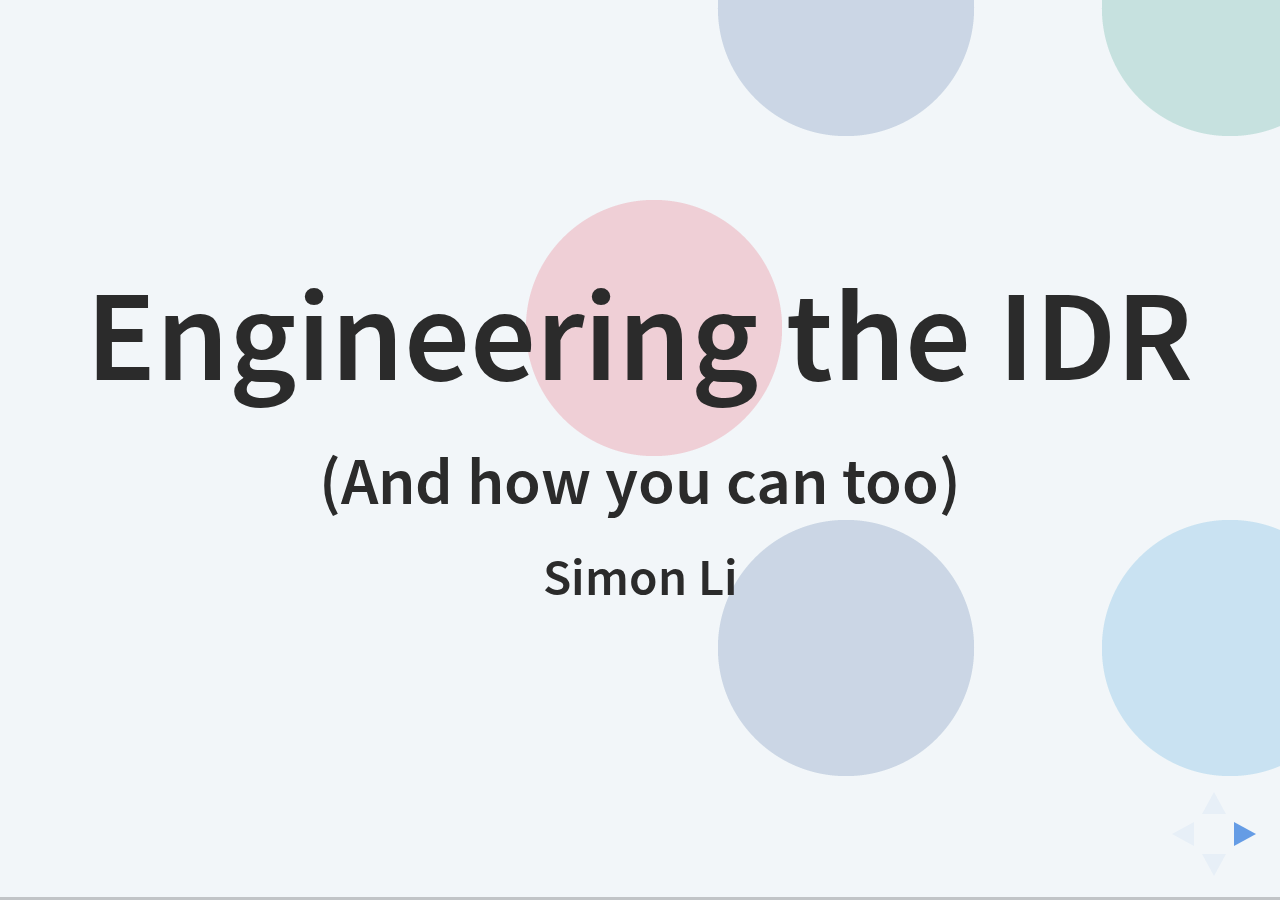
==== commit ac535924: "More work on presentation" ====
--- a/2017/Users-Meeting/Workshops/Engineering-OMERO-IDR/index.html
+++ b/2017/Users-Meeting/Workshops/Engineering-OMERO-IDR/index.html
@@ -83,10 +83,10 @@
               <li>19 million annotations</li>
             </ul>
             <aside class="notes">
-            Annotation: 2838234
-            MapAnnotation: 2828438
-            ImageAnnotationLink: 13114596
-            WellAnnotationLink: 5420574
+            Annotation: 2838234,
+            MapAnnotation: 2828438,
+            ImageAnnotationLink: 13114596,
+            WellAnnotationLink: 5420574,
 	          </aside>
           </section>
         </section>
@@ -198,6 +198,9 @@
               <li class="fragment">Resource virtualisation</li>
               <li class="fragment">Develop-Test-Release new datasets</li>
             </ul>
+            <aside class="notes">
+              A release includes software, configuration and datasets
+            </aside>
           </section>
         </section>
 
@@ -317,8 +320,8 @@
                 <a href="https://github.com/manics/ansible-public-omero-example/blob/ome2017-playbooks/allinone/playbook.yml">All-in-one OMERO <img src="images/logos/github-mark-28.png" class="inline" /></a>
               </h4>
               <div class="flex4">
-                <pre class="small"><code data-trim class="yaml">
-- hosts: omero-allinone
+                <pre class="small"><code data-trim data-noescape class="yaml">
+- <mark>hosts: omero-allinone.example.org</mark>
   roles:
     - role: openmicroscopy.postgresql
     - role: openmicroscopy.omero-server
@@ -347,13 +350,13 @@
                   Scaling up: Separate database node <img src="images/logos/github-mark-28.png" class="inline" /></a>
               </h4>
               <div class="flex4">
-                <pre class="small"><code data-trim class="yaml">
-- hosts: omero-database
+                <pre class="small"><code data-trim data-noescape class="yaml">
+- <mark>hosts: omero-database.example.org</mark>
   roles:
     - role: openmicroscopy.postgresql
 
 
-- hosts: omero-server
+- <mark>hosts: omero-server.example.org</mark>
   roles:
     - role: openmicroscopy.omero-server
     - role: openmicroscopy.omero-web
@@ -372,9 +375,8 @@
               </h4>
               <div class="flex4">
                 <pre class="tiny"><code data-trim data-noescape class="yaml">
-- hosts: omero-database
+- hosts: omero-database.example.org
   ...
-
   vars:
 <mark>    postgresql_server_listen: "'*'"
     postgresql_server_auth:
@@ -388,9 +390,8 @@
     postgresql_version: "9.6"
 
 
-- hosts: omero-server
+- hosts: omero-server.example.org
   ...
-
   vars:
 <mark>    omero_server_dbhost: "{{ hostvars['omero-database'].ansible_eth0.ipv4.address }}"</mark>
                 </code></pre>
@@ -707,11 +708,10 @@
             <h2>What's needed for horizontal scaling?</h2>
             <ul class="nobullet">
               <li class="fragment"><span style="color:green;">&#10004;</span> Provision virtual machines</li>
+              <li class="fragment"><span style="color:green;">&#10004;</span>Install IDR applications</li>
               <li class="fragment"><span style="color:green;">&#10004;</span> Provision virtual machines</li>
-              <li class="fragment"><span style="color:green;">&#10004;</span> ...</li>
-
               <li class="fragment"><span style="color:green;">&#10004;</span>Install IDR applications</li>
-              <li class="fragment"><span style="color:green;">&#10004;</span>Install IDR applications</li>
+              <li class="fragment"><span style="color:green;">&#10004;</span> Provision virtual machines</li>
               <li class="fragment"><span style="color:red;">&#10008;</span>Install IDR applications</li>
             </ul>
           </section>
@@ -767,7 +767,7 @@
         <!-- Discussion topics -->
         <section>
           <section class="center">
-            <h2>Possible topics for discussion</h2>
+            <h2>Discussion: We can talk about anything</h2>
             <p>Virtualised OMERO</p>
             <p>Your experiences of configuration management</p>
             <p>Docker for running services or computational analysis</p>
--- a/2017/Users-Meeting/Workshops/Engineering-OMERO-IDR/css/theme/white.css
+++ b/2017/Users-Meeting/Workshops/Engineering-OMERO-IDR/css/theme/white.css
@@ -0,0 +1,292 @@
+/**
+ * White theme for reveal.js. This is the opposite of the 'black' theme.
+ *
+ * By Hakim El Hattab, http://hakim.se
+ */
+@import url(../../lib/font/source-sans-pro/source-sans-pro.css);
+section.has-dark-background, section.has-dark-background h1, section.has-dark-background h2, section.has-dark-background h3, section.has-dark-background h4, section.has-dark-background h5, section.has-dark-background h6 {
+  color: #fff; }
+
+/*********************************************
+ * GLOBAL STYLES
+ *********************************************/
+body {
+  background: #fff;
+  background-color: #fff; }
+
+.reveal {
+  font-family: "Source Sans Pro", Helvetica, sans-serif;
+  font-size: 42px;
+  font-weight: normal;
+  color: #222; }
+
+::selection {
+  color: #fff;
+  background: #98bdef;
+  text-shadow: none; }
+
+::-moz-selection {
+  color: #fff;
+  background: #98bdef;
+  text-shadow: none; }
+
+.reveal .slides > section,
+.reveal .slides > section > section {
+  line-height: 1.3;
+  font-weight: inherit; }
+
+/*********************************************
+ * HEADERS
+ *********************************************/
+.reveal h1,
+.reveal h2,
+.reveal h3,
+.reveal h4,
+.reveal h5,
+.reveal h6 {
+  margin: 0 0 20px 0;
+  color: #222;
+  font-family: "Source Sans Pro", Helvetica, sans-serif;
+  font-weight: 600;
+  line-height: 1.2;
+  letter-spacing: normal;
+  text-transform: uppercase;
+  text-shadow: none;
+  word-wrap: break-word; }
+
+.reveal h1 {
+  font-size: 2.5em; }
+
+.reveal h2 {
+  font-size: 1.6em; }
+
+.reveal h3 {
+  font-size: 1.3em; }
+
+.reveal h4 {
+  font-size: 1em; }
+
+.reveal h1 {
+  text-shadow: none; }
+
+/*********************************************
+ * OTHER
+ *********************************************/
+.reveal p {
+  margin: 20px 0;
+  line-height: 1.3; }
+
+/* Ensure certain elements are never larger than the slide itself */
+.reveal img,
+.reveal video,
+.reveal iframe {
+  max-width: 95%;
+  max-height: 95%; }
+
+.reveal strong,
+.reveal b {
+  font-weight: bold; }
+
+.reveal em {
+  font-style: italic; }
+
+.reveal ol,
+.reveal dl,
+.reveal ul {
+  display: inline-block;
+  text-align: left;
+  margin: 0 0 0 1em; }
+
+.reveal ol {
+  list-style-type: decimal; }
+
+.reveal ul {
+  list-style-type: disc; }
+
+.reveal ul ul {
+  list-style-type: square; }
+
+.reveal ul ul ul {
+  list-style-type: circle; }
+
+.reveal ul ul,
+.reveal ul ol,
+.reveal ol ol,
+.reveal ol ul {
+  display: block;
+  margin-left: 40px; }
+
+.reveal dt {
+  font-weight: bold; }
+
+.reveal dd {
+  margin-left: 40px; }
+
+.reveal q,
+.reveal blockquote {
+  quotes: none; }
+
+.reveal blockquote {
+  display: block;
+  position: relative;
+  width: 70%;
+  margin: 20px auto;
+  padding: 5px;
+  font-style: italic;
+  background: rgba(255, 255, 255, 0.05);
+  box-shadow: 0px 0px 2px rgba(0, 0, 0, 0.2); }
+
+.reveal blockquote p:first-child,
+.reveal blockquote p:last-child {
+  display: inline-block; }
+
+.reveal q {
+  font-style: italic; }
+
+.reveal pre {
+  display: block;
+  position: relative;
+  width: 90%;
+  margin: 20px auto;
+  text-align: left;
+  font-size: 0.55em;
+  font-family: monospace;
+  line-height: 1.2em;
+  word-wrap: break-word;
+  box-shadow: 0px 0px 6px rgba(0, 0, 0, 0.3); }
+
+.reveal code {
+  font-family: monospace; }
+
+.reveal pre code {
+  display: block;
+  padding: 5px;
+  overflow: auto;
+  max-height: 400px;
+  word-wrap: normal; }
+
+.reveal table {
+  margin: auto;
+  border-collapse: collapse;
+  border-spacing: 0; }
+
+.reveal table th {
+  font-weight: bold; }
+
+.reveal table th,
+.reveal table td {
+  text-align: left;
+  padding: 0.2em 0.5em 0.2em 0.5em;
+  border-bottom: 1px solid; }
+
+.reveal table th[align="center"],
+.reveal table td[align="center"] {
+  text-align: center; }
+
+.reveal table th[align="right"],
+.reveal table td[align="right"] {
+  text-align: right; }
+
+.reveal table tbody tr:last-child th,
+.reveal table tbody tr:last-child td {
+  border-bottom: none; }
+
+.reveal sup {
+  vertical-align: super; }
+
+.reveal sub {
+  vertical-align: sub; }
+
+.reveal small {
+  display: inline-block;
+  font-size: 0.6em;
+  line-height: 1.2em;
+  vertical-align: top; }
+
+.reveal small * {
+  vertical-align: top; }
+
+/*********************************************
+ * LINKS
+ *********************************************/
+.reveal a {
+  color: #2a76dd;
+  text-decoration: none;
+  -webkit-transition: color .15s ease;
+  -moz-transition: color .15s ease;
+  transition: color .15s ease; }
+
+.reveal a:hover {
+  color: #6ca0e8;
+  text-shadow: none;
+  border: none; }
+
+.reveal .roll span:after {
+  color: #fff;
+  background: #1a53a1; }
+
+/*********************************************
+ * IMAGES
+ *********************************************/
+.reveal section img {
+  margin: 15px 0px;
+  background: rgba(255, 255, 255, 0.12);
+  border: 4px solid #222;
+  box-shadow: 0 0 10px rgba(0, 0, 0, 0.15); }
+
+.reveal section img.plain {
+  border: 0;
+  box-shadow: none; }
+
+.reveal a img {
+  -webkit-transition: all .15s linear;
+  -moz-transition: all .15s linear;
+  transition: all .15s linear; }
+
+.reveal a:hover img {
+  background: rgba(255, 255, 255, 0.2);
+  border-color: #2a76dd;
+  box-shadow: 0 0 20px rgba(0, 0, 0, 0.55); }
+
+/*********************************************
+ * NAVIGATION CONTROLS
+ *********************************************/
+.reveal .controls .navigate-left,
+.reveal .controls .navigate-left.enabled {
+  border-right-color: #2a76dd; }
+
+.reveal .controls .navigate-right,
+.reveal .controls .navigate-right.enabled {
+  border-left-color: #2a76dd; }
+
+.reveal .controls .navigate-up,
+.reveal .controls .navigate-up.enabled {
+  border-bottom-color: #2a76dd; }
+
+.reveal .controls .navigate-down,
+.reveal .controls .navigate-down.enabled {
+  border-top-color: #2a76dd; }
+
+.reveal .controls .navigate-left.enabled:hover {
+  border-right-color: #6ca0e8; }
+
+.reveal .controls .navigate-right.enabled:hover {
+  border-left-color: #6ca0e8; }
+
+.reveal .controls .navigate-up.enabled:hover {
+  border-bottom-color: #6ca0e8; }
+
+.reveal .controls .navigate-down.enabled:hover {
+  border-top-color: #6ca0e8; }
+
+/*********************************************
+ * PROGRESS BAR
+ *********************************************/
+.reveal .progress {
+  background: rgba(0, 0, 0, 0.2); }
+
+.reveal .progress span {
+  background: #2a76dd;
+  -webkit-transition: width 800ms cubic-bezier(0.26, 0.86, 0.44, 0.985);
+  -moz-transition: width 800ms cubic-bezier(0.26, 0.86, 0.44, 0.985);
+  transition: width 800ms cubic-bezier(0.26, 0.86, 0.44, 0.985); }
--- a/2017/Users-Meeting/Workshops/Engineering-OMERO-IDR/lib/css/zenburn.css
+++ b/2017/Users-Meeting/Workshops/Engineering-OMERO-IDR/lib/css/zenburn.css
@@ -0,0 +1,80 @@
+/*
+
+Zenburn style from voldmar.ru (c) Vladimir Epifanov <voldmar@voldmar.ru>
+based on dark.css by Ivan Sagalaev
+
+*/
+
+.hljs {
+  display: block;
+  overflow-x: auto;
+  padding: 0.5em;
+  background: #3f3f3f;
+  color: #dcdcdc;
+}
+
+.hljs-keyword,
+.hljs-selector-tag,
+.hljs-tag {
+  color: #e3ceab;
+}
+
+.hljs-template-tag {
+  color: #dcdcdc;
+}
+
+.hljs-number {
+  color: #8cd0d3;
+}
+
+.hljs-variable,
+.hljs-template-variable,
+.hljs-attribute {
+  color: #efdcbc;
+}
+
+.hljs-literal {
+  color: #efefaf;
+}
+
+.hljs-subst {
+  color: #8f8f8f;
+}
+
+.hljs-title,
+.hljs-name,
+.hljs-selector-id,
+.hljs-selector-class,
+.hljs-section,
+.hljs-type {
+  color: #efef8f;
+}
+
+.hljs-symbol,
+.hljs-bullet,
+.hljs-link {
+  color: #dca3a3;
+}
+
+.hljs-deletion,
+.hljs-string,
+.hljs-built_in,
+.hljs-builtin-name {
+  color: #cc9393;
+}
+
+.hljs-addition,
+.hljs-comment,
+.hljs-quote,
+.hljs-meta {
+  color: #7f9f7f;
+}
+
+
+.hljs-emphasis {
+  font-style: italic;
+}
+
+.hljs-strong {
+  font-weight: bold;
+}
